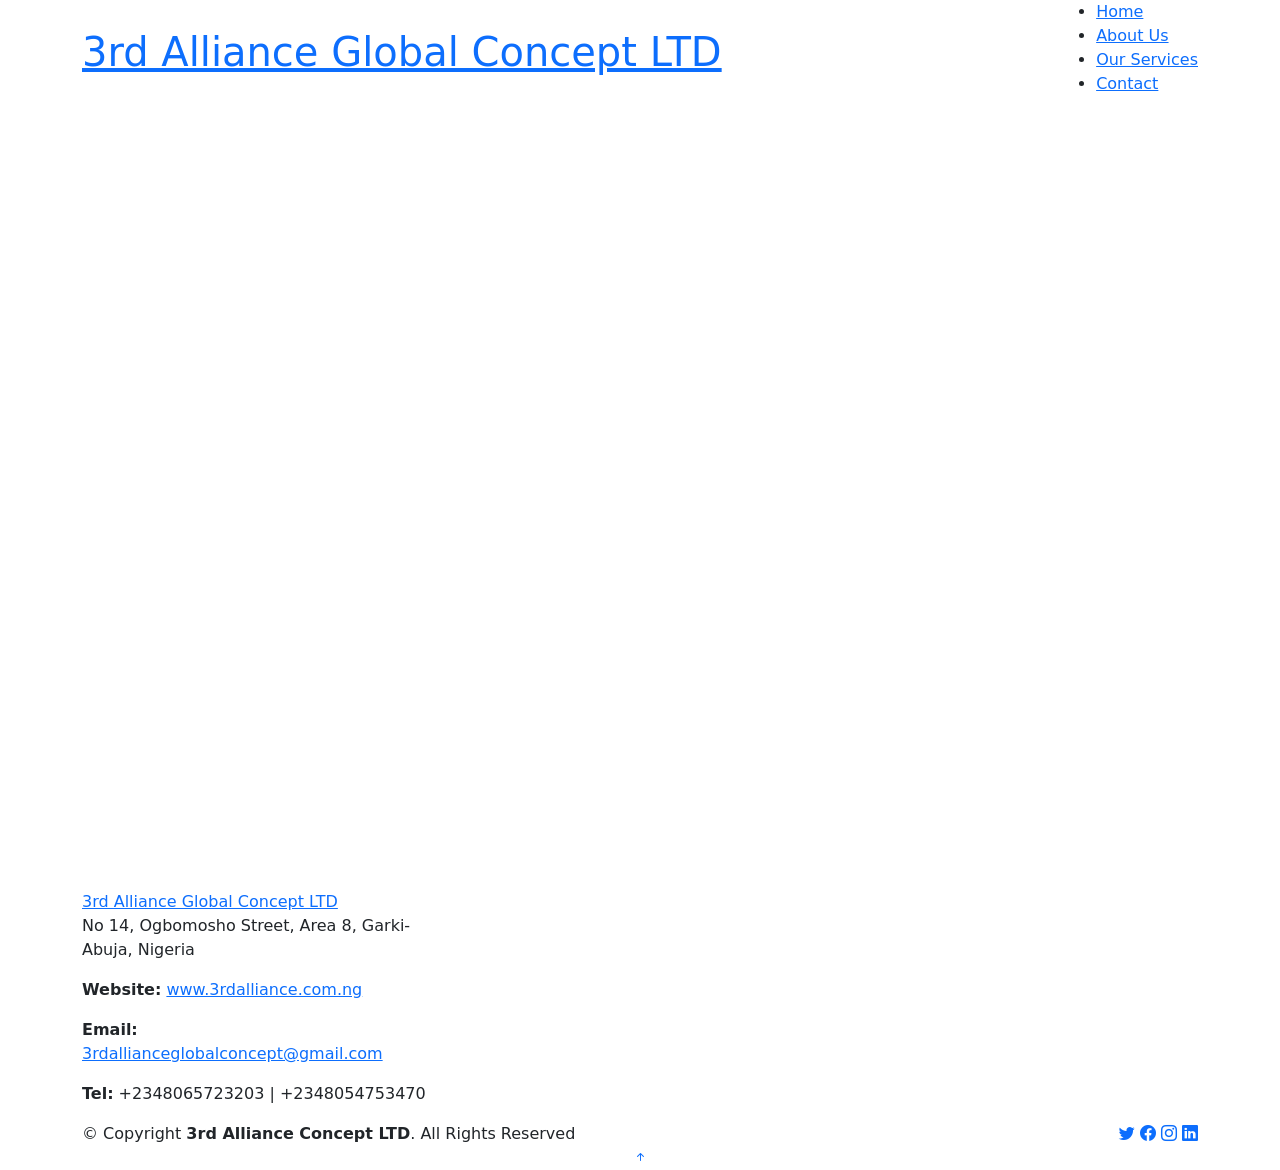
==== about.html @ 366016a9 "change the page title" ====
<!DOCTYPE html>
<html lang="en">

<head>
  <meta charset="utf-8">
  <meta content="width=device-width, initial-scale=1.0" name="viewport">
  <title>About - 3rd Alliance Global concept Limited</title>
  <meta name="description" content="">
  <meta name="keywords" content="">

  <!-- Favicons -->
  <link href="assets/img/favicon.png" rel="icon">
  <link href="assets/img/apple-touch-icon.png" rel="apple-touch-icon">

  <!-- Fonts -->
  <link href="https://fonts.googleapis.com" rel="preconnect">
  <link href="https://fonts.gstatic.com" rel="preconnect" crossorigin>
  <link href="https://fonts.googleapis.com/css2?family=Open+Sans:ital,wght@0,300;0,400;0,500;0,600;0,700;0,800;1,300;1,400;1,500;1,600;1,700;1,800&family=Marcellus:wght@400&display=swap" rel="stylesheet">

  <!-- Vendor CSS Files -->
  <link href="assets/vendor/bootstrap/css/bootstrap.min.css" rel="stylesheet">
  <link href="assets/vendor/bootstrap-icons/bootstrap-icons.css" rel="stylesheet">
  <link href="assets/vendor/aos/aos.css" rel="stylesheet">
  <link href="assets/vendor/swiper/swiper-bundle.min.css" rel="stylesheet">
  <link href="assets/vendor/glightbox/css/glightbox.min.css" rel="stylesheet">

  <!-- Main CSS File -->
  <link href="assets/css/main.css" rel="stylesheet">

  <!-- =======================================================
  * Template Name: AgriCulture
  * Template URL: https://bootstrapmade.com/agriculture-bootstrap-website-template/
  * Updated: Aug 07 2024 with Bootstrap v5.3.3
  * Author: BootstrapMade.com
  * License: https://bootstrapmade.com/license/
  ======================================================== -->
</head>

<body class="about-page">

  <header id="header" class="header d-flex align-items-center position-relative">
    <div class="container-fluid container-xl position-relative d-flex align-items-center justify-content-between">

      <a href="index.html" class="logo d-flex align-items-center">
        <!-- Uncomment the line below if you also wish to use an image logo -->
        <!-- <img src="assets/img/logo.png" alt="AgriCulture"> -->
        <h1 class="sitename"> 3rd Alliance Global Concept LTD</h1> 
      </a>

      <nav id="navmenu" class="navmenu">
        <ul>
          <li><a href="index.html" class="active">Home</a></li>
          <li><a href="about.html">About Us</a></li>
          <li><a href="services.html">Our Services</a></li>
         
          <li><a href="contact.html">Contact</a></li>
        </ul>
        <i class="mobile-nav-toggle d-xl-none bi bi-list"></i>
      </nav>

    </div>
  </header>


  <main class="main">

    <!-- Page Title -->
    <div class="page-title dark-background" data-aos="fade" style="background-image: url(assets/img/page-title-bg.webp);">
      <div class="container position-relative">
        <h1>About</h1>
        <p>Welcome to 3rd Alliance Global Concept LTD – pioneering in meat production, agriculture, and animal processing for the Nigerian market and beyond. With a commitment to quality, innovation, and strategic partnerships, we are elevating the standards of meat processing and agricultural solutions. Discover how we’re shaping the future of food production          .</p>
        <nav class="breadcrumbs">
          <ol>
            <li><a href="index.html">Home</a></li>
            <li class="current">About</li>
          </ol>
        </nav>
      </div>
    </div><!-- End Page Title -->

    <!-- About 3 Section -->
    <section id="about-3" class="about-3 section">

      <div class="container">
        <div class="row gy-4 justify-content-between align-items-center">
          <div class="col-lg-6 order-lg-2 position-relative" data-aos="zoom-out">
            <img src="assets/img/img_sq_1.jpg" alt="Image" class="img-fluid">
            <a href="https://www.youtube.com/watch?v=Y7f98aduVJ8" class="glightbox pulsating-play-btn">
              <span class="play"><i class="bi bi-play-fill"></i></span>
            </a>
          </div>
          <div class="col-lg-5 order-lg-1" data-aos="fade-up" data-aos-delay="100">
            <h2 class="content-title mb-4">About Us</h2>
            <p class="mb-4">
              Founded in 2010 and officially registered in 2019, 3rd Alliance Global Concept LTD is an independent leader in state-of-the-art abattoir services, agricultural consulting, and general services. With innovative methodologies, we prioritize hygienic meat production and agricultural advancement, supplying quality meat products domestically and internationally. We collaborate with industry leaders to enrich our offerings and uphold safety and best practices.
            </p>
           
          </div>
        </div>
      </div>
    </section><!-- /About 3 Section -->

     <!-- Call To Action Section -->
     <section id="call-to-action" class="call-to-action section light-background">

      <div class="content">
        <div class="container">
          <div class="row align-items-center">
            <div class="col-lg-6">
            
            </div>
            <div class="col-lg-6">
              
            </div>
          </div>
        </div>
      </div>
    </section><!-- /Call To Action Section -->

  </main>

  <footer id="footer" class="footer dark-background">

    <div class="footer-top">
      <div class="container">
        <div class="row gy-4">
          <div class="col-lg-4 col-md-6 footer-about">
            <a href="index.html" class="logo d-flex align-items-center">
              <span class="sitename"> 3rd Alliance Global Concept LTD</span>
            </a>
            <p>No 14, Ogbomosho Street, Area 8, Garki-Abuja, Nigeria</p>
            <p><strong>Website:</strong> <a href="http://www.3rdalliance.com.ng" target="_blank">www.3rdalliance.com.ng</a></p>
            <p><strong>Email:</strong> <a href="mailto:3rdallianceglobalconcept@gmail.com">3rdallianceglobalconcept@gmail.com</a></p>
            <p><strong>Tel:</strong> +2348065723203 | +2348054753470</p>
          </div>
  
          
  
  
  
        </div>
      </div>
    </div>
  
    <div class="copyright text-center">
      <div class="container d-flex flex-column flex-lg-row justify-content-center justify-content-lg-between align-items-center">
  
        <div class="d-flex flex-column align-items-center align-items-lg-start">
          <div>
            © Copyright <strong><span>3rd Alliance Concept LTD</span></strong>. All Rights Reserved
          </div>
          <div class="credits">
            <!-- Designed by <a href="https://bootstrapmade.com/">BootstrapMade</a> -->
          </div>
        </div>
  
        <div class="social-links order-first order-lg-last mb-3 mb-lg-0">
          <a href="#"><i class="bi bi-twitter"></i></a>
          <a href="#"><i class="bi bi-facebook"></i></a>
          <a href="#"><i class="bi bi-instagram"></i></a>
          <a href="#"><i class="bi bi-linkedin"></i></a>
        </div>
  
      </div>
    </div>
  
  </footer>
  
  <!-- Scroll Top -->
  <a href="#" id="scroll-top" class="scroll-top d-flex align-items-center justify-content-center"><i class="bi bi-arrow-up-short"></i></a>

  <!-- Preloader -->
  <div id="preloader"></div>

  <!-- Vendor JS Files -->
  <script src="assets/vendor/bootstrap/js/bootstrap.bundle.min.js"></script>
  <script src="assets/vendor/php-email-form/validate.js"></script>
  <script src="assets/vendor/aos/aos.js"></script>
  <script src="assets/vendor/swiper/swiper-bundle.min.js"></script>
  <script src="assets/vendor/glightbox/js/glightbox.min.js"></script>

  <!-- Main JS File -->
  <script src="assets/js/main.js"></script>

</body>


</html>
---- assets/css/main.css ----
/**
* Template Name: AgriCulture
* Template URL: https://bootstrapmade.com/agriculture-bootstrap-website-template/
* Updated: Aug 07 2024 with Bootstrap v5.3.3
* Author: BootstrapMade.com
* License: https://bootstrapmade.com/license/
*/

/*--------------------------------------------------------------
# Font & Color Variables
# Help: https://bootstrapmade.com/color-system/
--------------------------------------------------------------*/
/* Fonts */
:root {
  --default-font: "Open Sans",  system-ui, -apple-system, "Segoe UI", Roboto, "Helvetica Neue", Arial, "Noto Sans", "Liberation Sans", sans-serif, "Apple Color Emoji", "Segoe UI Emoji", "Segoe UI Symbol", "Noto Color Emoji";
  --heading-font: "Marcellus",  sans-serif;
  --nav-font: "Marcellus",  sans-serif;
}

/* Global Colors - The following color variables are used throughout the website. Updating them here will change the color scheme of the entire website */
:root { 
  --background-color: #ffffff; /* Background color for the entire website, including individual sections */
  --default-color: #212529; /* Default color used for the majority of the text content across the entire website */
  --heading-color: #2d465e; /* Color for headings, subheadings and title throughout the website */
  --accent-color: #116530; /* Accent color that represents your brand on the website. It's used for buttons, links, and other elements that need to stand out */
  --surface-color: #ffffff; /* The surface color is used as a background of boxed elements within sections, such as cards, icon boxes, or other elements that require a visual separation from the global background. */
  --contrast-color: #ffffff; /* Contrast color for text, ensuring readability against backgrounds of accent, heading, or default colors. */
}

/* Nav Menu Colors - The following color variables are used specifically for the navigation menu. They are separate from the global colors to allow for more customization options */
:root {
  --nav-color: #212529;  /* The default color of the main navmenu links */
  --nav-hover-color: #116530; /* Applied to main navmenu links when they are hovered over or active */
  --nav-mobile-background-color: #ffffff; /* Used as the background color for mobile navigation menu */
  --nav-dropdown-background-color: #ffffff; /* Used as the background color for dropdown items that appear when hovering over primary navigation items */
  --nav-dropdown-color: #212529; /* Used for navigation links of the dropdown items in the navigation menu. */
  --nav-dropdown-hover-color: #116530; /* Similar to --nav-hover-color, this color is applied to dropdown navigation links when they are hovered over. */
}

/* Color Presets - These classes override global colors when applied to any section or element, providing reuse of the sam color scheme. */

.light-background {
  --background-color: #f9f9f9;
  --surface-color: #ffffff;
}

.dark-background {
  --background-color: #060606;
  --default-color: #ffffff;
  --heading-color: #ffffff;
  --accent-color: #2ea359;
  --surface-color: #252525;
  --contrast-color: #ffffff;
}

/* Smooth scroll */
:root {
  scroll-behavior: smooth;
}

/*--------------------------------------------------------------
# General Styling & Shared Classes
--------------------------------------------------------------*/
body {
  color: var(--default-color);
  background-color: var(--background-color);
  font-family: var(--default-font);
}

a {
  color: var(--accent-color);
  text-decoration: none;
  transition: 0.3s;
}

a:hover {
  color: color-mix(in srgb, var(--accent-color), transparent 25%);
  text-decoration: none;
}

h1,
h2,
h3,
h4,
h5,
h6 {
  color: var(--heading-color);
  font-family: var(--heading-font);
}

/* PHP Email Form Messages
------------------------------*/
.php-email-form .error-message {
  display: none;
  background: #df1529;
  color: #ffffff;
  text-align: left;
  padding: 15px;
  margin-bottom: 24px;
  font-weight: 600;
}

.php-email-form .sent-message {
  display: none;
  color: #ffffff;
  background: #059652;
  text-align: center;
  padding: 15px;
  margin-bottom: 24px;
  font-weight: 600;
}

.php-email-form .loading {
  display: none;
  background: var(--surface-color);
  text-align: center;
  padding: 15px;
  margin-bottom: 24px;
}

.php-email-form .loading:before {
  content: "";
  display: inline-block;
  border-radius: 50%;
  width: 24px;
  height: 24px;
  margin: 0 10px -6px 0;
  border: 3px solid var(--accent-color);
  border-top-color: var(--surface-color);
  animation: php-email-form-loading 1s linear infinite;
}

@keyframes php-email-form-loading {
  0% {
    transform: rotate(0deg);
  }

  100% {
    transform: rotate(360deg);
  }
}

/* Pulsating Play Button
------------------------------*/
.pulsating-play-btn {
  width: 94px;
  height: 94px;
  background: radial-gradient(var(--accent-color) 50%, color-mix(in srgb, var(--accent-color), transparent 75%) 52%);
  border-radius: 50%;
  display: block;
  position: relative;
  overflow: hidden;
}

.pulsating-play-btn:before {
  content: "";
  position: absolute;
  width: 120px;
  height: 120px;
  animation-delay: 0s;
  animation: pulsate-play-btn 2s;
  animation-direction: forwards;
  animation-iteration-count: infinite;
  animation-timing-function: steps;
  opacity: 1;
  border-radius: 50%;
  border: 5px solid color-mix(in srgb, var(--accent-color), transparent 30%);
  top: -15%;
  left: -15%;
  background: rgba(198, 16, 0, 0);
}

.pulsating-play-btn:after {
  content: "";
  position: absolute;
  left: 50%;
  top: 50%;
  transform: translateX(-40%) translateY(-50%);
  width: 0;
  height: 0;
  border-top: 10px solid transparent;
  border-bottom: 10px solid transparent;
  border-left: 15px solid #fff;
  z-index: 100;
  transition: all 400ms cubic-bezier(0.55, 0.055, 0.675, 0.19);
}

.pulsating-play-btn:hover:before {
  content: "";
  position: absolute;
  left: 50%;
  top: 50%;
  transform: translateX(-40%) translateY(-50%);
  width: 0;
  height: 0;
  border: none;
  border-top: 10px solid transparent;
  border-bottom: 10px solid transparent;
  border-left: 15px solid #fff;
  z-index: 200;
  animation: none;
  border-radius: 0;
}

.pulsating-play-btn:hover:after {
  border-left: 15px solid var(--accent-color);
  transform: scale(20);
}

@keyframes pulsate-play-btn {
  0% {
    transform: scale(0.6, 0.6);
    opacity: 1;
  }

  100% {
    transform: scale(1, 1);
    opacity: 0;
  }
}

/*--------------------------------------------------------------
# Global Header
--------------------------------------------------------------*/
.header {
  color: var(--default-color);
  background-color: var(--background-color);
  padding: 20px 0;
  transition: all 0.5s;
  z-index: 997;
}

.header .logo {
  line-height: 1;
}

.header .logo img {
  max-height: 32px;
  margin-right: 8px;
}

.header .logo h1 {
  font-size: 30px;
  margin: 0;
  font-weight: 700;
  color: var(--heading-color);
}

.scrolled .header {
  box-shadow: 0px 0 18px color-mix(in srgb, var(--default-color), transparent 85%);
}

/*--------------------------------------------------------------
# Navigation Menu
--------------------------------------------------------------*/
/* Navmenu - Desktop */
@media (min-width: 1200px) {
  .navmenu {
    padding: 0;
  }

  .navmenu ul {
    margin: 0;
    padding: 0;
    display: flex;
    list-style: none;
    align-items: center;
  }

  .navmenu li {
    position: relative;
  }

  .navmenu a,
  .navmenu a:focus {
    color: var(--nav-color);
    padding: 18px 15px;
    font-size: 16px;
    font-family: var(--nav-font);
    font-weight: 400;
    display: flex;
    align-items: center;
    justify-content: space-between;
    white-space: nowrap;
    transition: 0.3s;
  }

  .navmenu a i,
  .navmenu a:focus i {
    font-size: 12px;
    line-height: 0;
    margin-left: 5px;
    transition: 0.3s;
  }

  .navmenu li:last-child a {
    padding-right: 0;
  }

  .navmenu li:hover>a,
  .navmenu .active,
  .navmenu .active:focus {
    color: var(--nav-hover-color);
  }

  .navmenu .dropdown ul {
    margin: 0;
    padding: 10px 0;
    background: var(--nav-dropdown-background-color);
    display: block;
    position: absolute;
    visibility: hidden;
    left: 14px;
    top: 130%;
    opacity: 0;
    transition: 0.3s;
    border-radius: 4px;
    z-index: 99;
    box-shadow: 0px 0px 30px color-mix(in srgb, var(--default-color), transparent 85%);
  }

  .navmenu .dropdown ul li {
    min-width: 200px;
  }

  .navmenu .dropdown ul a {
    padding: 10px 20px;
    font-size: 15px;
    text-transform: none;
    color: var(--nav-dropdown-color);
  }

  .navmenu .dropdown ul a i {
    font-size: 12px;
  }

  .navmenu .dropdown ul a:hover,
  .navmenu .dropdown ul .active:hover,
  .navmenu .dropdown ul li:hover>a {
    color: var(--nav-dropdown-hover-color);
  }

  .navmenu .dropdown:hover>ul {
    opacity: 1;
    top: 100%;
    visibility: visible;
  }

  .navmenu .dropdown .dropdown ul {
    top: 0;
    left: -90%;
    visibility: hidden;
  }

  .navmenu .dropdown .dropdown:hover>ul {
    opacity: 1;
    top: 0;
    left: -100%;
    visibility: visible;
  }
}

/* Navmenu - Mobile */
@media (max-width: 1199px) {
  .mobile-nav-toggle {
    color: var(--nav-color);
    font-size: 28px;
    line-height: 0;
    margin-right: 10px;
    cursor: pointer;
    transition: color 0.3s;
  }

  .navmenu {
    padding: 0;
    z-index: 9997;
  }

  .navmenu ul {
    display: none;
    list-style: none;
    position: absolute;
    inset: 60px 20px 20px 20px;
    padding: 10px 0;
    margin: 0;
    border-radius: 6px;
    background-color: var(--nav-mobile-background-color);
    overflow-y: auto;
    transition: 0.3s;
    z-index: 9998;
    box-shadow: 0px 0px 30px color-mix(in srgb, var(--default-color), transparent 90%);
  }

  .navmenu a,
  .navmenu a:focus {
    color: var(--nav-dropdown-color);
    padding: 10px 20px;
    font-family: var(--nav-font);
    font-size: 17px;
    font-weight: 500;
    display: flex;
    align-items: center;
    justify-content: space-between;
    white-space: nowrap;
    transition: 0.3s;
  }

  .navmenu a i,
  .navmenu a:focus i {
    font-size: 12px;
    line-height: 0;
    margin-left: 5px;
    width: 30px;
    height: 30px;
    display: flex;
    align-items: center;
    justify-content: center;
    border-radius: 50%;
    transition: 0.3s;
    background-color: color-mix(in srgb, var(--accent-color), transparent 90%);
  }

  .navmenu a i:hover,
  .navmenu a:focus i:hover {
    background-color: var(--accent-color);
    color: var(--contrast-color);
  }

  .navmenu a:hover,
  .navmenu .active,
  .navmenu .active:focus {
    color: var(--nav-dropdown-hover-color);
  }

  .navmenu .active i,
  .navmenu .active:focus i {
    background-color: var(--accent-color);
    color: var(--contrast-color);
    transform: rotate(180deg);
  }

  .navmenu .dropdown ul {
    position: static;
    display: none;
    z-index: 99;
    padding: 10px 0;
    margin: 10px 20px;
    background-color: var(--nav-dropdown-background-color);
    border: 1px solid color-mix(in srgb, var(--default-color), transparent 90%);
    box-shadow: none;
    transition: all 0.5s ease-in-out;
  }

  .navmenu .dropdown ul ul {
    background-color: rgba(33, 37, 41, 0.1);
  }

  .navmenu .dropdown>.dropdown-active {
    display: block;
    background-color: rgba(33, 37, 41, 0.03);
  }

  .mobile-nav-active {
    overflow: hidden;
  }

  .mobile-nav-active .mobile-nav-toggle {
    color: #fff;
    position: absolute;
    font-size: 32px;
    top: 15px;
    right: 15px;
    margin-right: 0;
    z-index: 9999;
  }

  .mobile-nav-active .navmenu {
    position: fixed;
    overflow: hidden;
    inset: 0;
    background: rgba(33, 37, 41, 0.8);
    transition: 0.3s;
  }

  .mobile-nav-active .navmenu>ul {
    display: block;
  }
}

/*--------------------------------------------------------------
# Global Footer
--------------------------------------------------------------*/
.footer {
  color: var(--default-color);
  background-color: var(--background-color);
  font-size: 14px;
  position: relative;
}

.footer .footer-top {
  background-color: color-mix(in srgb, var(--background-color), white 5%);
  padding-top: 50px;
}

.footer .footer-about .logo {
  line-height: 1;
  margin-bottom: 25px;
}

.footer .footer-about .logo img {
  max-height: 40px;
  margin-right: 6px;
}

.footer .footer-about .logo span {
  color: var(--heading-color);
  font-family: var(--heading-font);
  font-size: 26px;
  font-weight: 700;
  letter-spacing: 1px;
}

.footer .footer-about p {
  font-size: 14px;
  font-family: var(--heading-font);
}

.footer h4 {
  font-size: 16px;
  font-weight: 600;
  position: relative;
  padding-bottom: 12px;
  margin-bottom: 15px;
}

.footer h4::after {
  content: "";
  position: absolute;
  display: block;
  width: 20px;
  height: 2px;
  background: var(--accent-color);
  bottom: 0;
  left: 0;
}

.footer .footer-links {
  margin-bottom: 30px;
}

.footer .footer-links ul {
  list-style: none;
  padding: 0;
  margin: 0;
}

.footer .footer-links ul i {
  padding-right: 2px;
  font-size: 12px;
  line-height: 0;
}

.footer .footer-links ul li {
  padding: 10px 0;
  display: flex;
  align-items: center;
}

.footer .footer-links ul li:first-child {
  padding-top: 0;
}

.footer .footer-links ul a {
  color: color-mix(in srgb, var(--default-color), transparent 30%);
  display: inline-block;
  line-height: 1;
}

.footer .footer-links ul a:hover {
  color: var(--accent-color);
}

.footer .footer-contact p {
  margin-bottom: 5px;
}

.footer .copyright {
  padding: 30px 0;
}

.footer .copyright p {
  margin-bottom: 0;
}

.footer .credits {
  margin-top: 5px;
  font-size: 13px;
}

.footer .social-links a {
  font-size: 18px;
  display: inline-block;
  background: color-mix(in srgb, var(--default-color), transparent 92%);
  color: var(--accent-color);
  line-height: 1;
  padding: 8px 0;
  margin-right: 4px;
  border-radius: 4px;
  text-align: center;
  width: 36px;
  height: 36px;
  transition: 0.3s;
}

.footer .social-links a:hover {
  color: var(--contrast-color);
  background: var(--accent-color);
  text-decoration: none;
}

/*--------------------------------------------------------------
# Preloader
--------------------------------------------------------------*/
#preloader {
  position: fixed;
  inset: 0;
  z-index: 999999;
  overflow: hidden;
  background: var(--background-color);
  transition: all 0.6s ease-out;
}

#preloader:before {
  content: "";
  position: fixed;
  top: calc(50% - 30px);
  left: calc(50% - 30px);
  border: 6px solid #ffffff;
  border-color: var(--accent-color) transparent var(--accent-color) transparent;
  border-radius: 50%;
  width: 60px;
  height: 60px;
  animation: animate-preloader 1.5s linear infinite;
}

@keyframes animate-preloader {
  0% {
    transform: rotate(0deg);
  }

  100% {
    transform: rotate(360deg);
  }
}

/*--------------------------------------------------------------
# Scroll Top Button
--------------------------------------------------------------*/
.scroll-top {
  position: fixed;
  visibility: hidden;
  opacity: 0;
  right: 15px;
  bottom: 15px;
  z-index: 99999;
  background-color: var(--accent-color);
  width: 40px;
  height: 40px;
  border-radius: 4px;
  transition: all 0.4s;
}

.scroll-top i {
  font-size: 24px;
  color: var(--contrast-color);
  line-height: 0;
}

.scroll-top:hover {
  background-color: color-mix(in srgb, var(--accent-color), transparent 20%);
  color: var(--contrast-color);
}

.scroll-top.active {
  visibility: visible;
  opacity: 1;
}

/*--------------------------------------------------------------
# Disable aos animation delay on mobile devices
--------------------------------------------------------------*/
@media screen and (max-width: 768px) {
  [data-aos-delay] {
    transition-delay: 0 !important;
  }
}

/*--------------------------------------------------------------
# Global Page Titles & Breadcrumbs
--------------------------------------------------------------*/
.page-title {
  color: var(--default-color);
  background-color: var(--background-color);
  background-size: cover;
  background-position: center;
  background-repeat: no-repeat;
  padding: 80px 0;
  text-align: center;
  position: relative;
}

.page-title:before {
  content: "";
  background-color: color-mix(in srgb, var(--background-color), transparent 50%);
  position: absolute;
  inset: 0;
}

.page-title h1 {
  font-size: 42px;
  font-weight: 700;
  margin-bottom: 10px;
}

.page-title .breadcrumbs ol {
  display: flex;
  flex-wrap: wrap;
  list-style: none;
  justify-content: center;
  padding: 0;
  margin: 0;
  font-size: 16px;
  font-weight: 400;
}

.page-title .breadcrumbs ol li+li {
  padding-left: 10px;
}

.page-title .breadcrumbs ol li+li::before {
  content: "/";
  display: inline-block;
  padding-right: 10px;
  color: color-mix(in srgb, var(--default-color), transparent 50%);
}

/*--------------------------------------------------------------
# Global Sections
--------------------------------------------------------------*/
section,
.section {
  color: var(--default-color);
  background-color: var(--background-color);
  padding: 60px 0;
  scroll-margin-top: 100px;
  overflow: clip;
}

@media (max-width: 1199px) {

  section,
  .section {
    scroll-margin-top: 66px;
  }
}

/*--------------------------------------------------------------
# Global Section Titles
--------------------------------------------------------------*/
.section-title {
  text-align: center;
  padding-bottom: 60px;
  position: relative;
}

.section-title h2 {
  font-size: 28px;
  font-weight: 500;
  margin-bottom: 15px;
}

.section-title p {
  margin-bottom: 0;
  font-family: var(--heading-font);
  font-size: 32px;
}

/*--------------------------------------------------------------
# Hero Section
--------------------------------------------------------------*/
.hero {
  padding: 0;
}

.hero .carousel {
  width: 100%;
  min-height: calc(100vh - 100px);
  padding: 0;
  margin: 0;
  background-color: var(--background-color);
  position: relative;
}

.hero img {
  position: absolute;
  inset: 0;
  display: block;
  width: 100%;
  height: 100%;
  object-fit: cover;
  z-index: 1;
}

.hero .carousel-item {
  position: absolute;
  inset: 0;
  background-size: cover;
  background-position: center;
  background-repeat: no-repeat;
  overflow: hidden;
}

.hero .carousel-item:before {
  content: "";
  background: color-mix(in srgb, var(--background-color), transparent 60%);
  position: absolute;
  inset: 0;
  z-index: 2;
}

.hero .carousel-container {
  position: absolute;
  inset: 90px 64px 64px 64px;
  display: flex;
  justify-content: center;
  align-items: center;
  flex-direction: column;
  z-index: 3;
}

.hero h2 {
  margin-bottom: 30px;
  font-size: 48px;
  font-weight: 700;
  animation: fadeInDown 1s both;
}

@media (max-width: 768px) {
  .hero h2 {
    font-size: 30px;
  }
}

.hero p {
  animation: fadeInDown 1s both 0.2s;
}

@media (min-width: 1024px) {

  .hero h2,
  .hero p {
    max-width: 60%;
  }
}

.hero .btn-get-started {
  color: var(--contrast-color);
  background: var(--accent-color);
  font-family: var(--heading-font);
  font-weight: 500;
  font-size: 15px;
  letter-spacing: 1px;
  display: inline-block;
  padding: 8px 32px;
  border-radius: 50px;
  transition: 0.5s;
  margin: 10px;
  animation: fadeInUp 1s both 0.4s;
}

.hero .btn-get-started:hover {
  background: color-mix(in srgb, var(--accent-color), transparent 20%);
}

.hero .carousel-control-prev,
.hero .carousel-control-next {
  width: 10%;
  transition: 0.3s;
  opacity: 0.5;
}

.hero .carousel-control-prev:focus,
.hero .carousel-control-next:focus {
  opacity: 0.5;
}

.hero .carousel-control-prev:hover,
.hero .carousel-control-next:hover {
  opacity: 0.9;
}

@media (min-width: 1024px) {

  .hero .carousel-control-prev,
  .hero .carousel-control-next {
    width: 5%;
  }
}

.hero .carousel-control-next-icon,
.hero .carousel-control-prev-icon {
  background: none;
  font-size: 32px;
  line-height: 1;
}

.hero .carousel-indicators {
  list-style: none;
}

.hero .carousel-indicators li {
  cursor: pointer;
}

@keyframes fadeInUp {
  from {
    opacity: 0;
    transform: translate3d(0, 100%, 0);
  }

  to {
    opacity: 1;
    transform: translate3d(0, 0, 0);
  }
}

@keyframes fadeInDown {
  from {
    opacity: 0;
    transform: translate3d(0, -100%, 0);
  }

  to {
    opacity: 1;
    transform: translate3d(0, 0, 0);
  }
}

/*--------------------------------------------------------------
# Services Section
--------------------------------------------------------------*/
.services .section-title h2 {
  color: var(--accent-color);
  font-size: 20px;
}

.services .content .service-item {
  background-color: var(--surface-color);
  padding: 20px 30px;
  border-top: 1px solid color-mix(in srgb, var(--default-color), transparent 90%);
  border-left: 1px solid color-mix(in srgb, var(--default-color), transparent 90%);
  position: relative;
}

.services .content .service-item .number {
  position: absolute;
  right: 10px;
  top: 10px;
  font-weight: 400;
  color: color-mix(in srgb, var(--default-color), transparent 80%);
}

.services .content .service-item .service-item-icon {
  position: relative;
  margin-bottom: 20px;
  color: var(--accent-color);
}

.services .content .service-item .service-item-icon img {
  width: 50px;
}

.services .content .service-item .service-item-icon:before {
  position: absolute;
  content: "";
  transform: rotate(45deg);
  z-index: -1;
  left: -20px;
  border-top: 40px solid transparent;
  border-bottom: 40px solid transparent;
  border-right: 40px solid var(--accent-color);
  display: none;
}

.services .content .service-item .service-item-icon>span {
  color: var(--default-color);
  font-size: 4rem;
}

.services .content .service-item .service-item-content .service-heading {
  font-size: 20px;
  color: var(--default-color);
  font-weight: 400;
}

.services .content .service-item .service-item-content p {
  font-size: 15px;
}

@media (min-width: 769px) {
  .services .content [class^=col-]:nth-child(4n+4) .service-item {
    border-right: 1px solid color-mix(in srgb, var(--default-color), transparent 90%);
  }

  .services .content [class^=col-]:nth-last-child(-n+4) .service-item {
    border-bottom: 1px solid color-mix(in srgb, var(--default-color), transparent 90%);
  }
}

@media (max-width: 768px) {
  .services .content [class^=col-]:nth-child(2n+2) .service-item {
    border-right: 1px solid color-mix(in srgb, var(--default-color), transparent 90%);
  }

  .services .content [class^=col-]:last-child .service-item,
  .services .content [class^=col-]:nth-last-child(2) .service-item {
    border-bottom: 1px solid color-mix(in srgb, var(--default-color), transparent 90%);
  }
}

@media (max-width: 576px) {
  .services .content [class^=col-] .service-item {
    border: 1px solid color-mix(in srgb, var(--default-color), transparent 90%);
    margin-bottom: 10px;
  }
}

/*--------------------------------------------------------------
# About Section
--------------------------------------------------------------*/
.about .section-title {
  margin-bottom: 60px;
}

.about .content {
  background: var(--accent-color);
  color: var(--contrast-color);
  padding: 7rem 0;
}

.about .content .img-overlap {
  margin-top: -150px;
}

.about p {
  color: var(--contrast-color);
}

.about .content-title {
  color: var(--contrast-color);
  font-weight: 300;
  text-align: left;
}

.about .content-title strong {
  font-weight: 700;
}

.about .content-subtitle {
  font-weight: 300;
  color: var(--contrast-color);
  text-transform: uppercase;
  font-size: 1.3rem;
}

/*--------------------------------------------------------------
# Services 2 Section
--------------------------------------------------------------*/
.services-2 {
  overflow: visible;
  margin-bottom: 200px;
}

.services-2 .section-title {
  text-align: left;
}

.services-2 .section-title h2 {
  color: color-mix(in srgb, var(--contrast-color), transparent 50%);
  text-transform: uppercase;
  font-size: 20px;
}

.services-2 .section-title p {
  color: var(--contrast-color);
}

.services-2 .services-carousel-wrap {
  position: relative;
  margin-bottom: -200px;
}

.services-2 .swiper-wrapper {
  height: auto;
}

.services-2 .service-item {
  position: relative;
  overflow: hidden;
}

.services-2 .service-item:before {
  content: "";
  background-color: color-mix(in srgb, var(--background-color), transparent 50%);
  top: 0;
  left: 0;
  right: 0;
  bottom: 0;
  position: absolute;
  opacity: 0;
  visibility: hidden;
  z-index: 1;
  transition: 0.3s all ease;
}

.services-2 .service-item img {
  transition: 0.5s all ease;
  transform: scale(1);
}

.services-2 .service-item .service-item-contents {
  z-index: 9;
  position: absolute;
  bottom: 20px;
  left: 20px;
  right: 20px;
  transition: 0.3s all ease;
  transform: translateY(100%);
  opacity: 0;
  visibility: hidden;
}

.services-2 .service-item .service-item-contents .service-item-category {
  color: var(--accent-color);
  text-transform: uppercase;
}

.services-2 .service-item .service-item-contents .service-item-title {
  color: var(--contrast-color);
  margin-bottom: 0;
}

.services-2 .service-item:hover:before {
  opacity: 1;
  visibility: visible;
}

.services-2 .service-item:hover .service-item-contents {
  transform: translateY(0%);
  opacity: 1;
  visibility: visible;
}

.services-2 .service-item:hover img {
  transform: scale(1.2);
}

.services-2 .navigation-prev,
.services-2 .navigation-next {
  position: absolute;
  top: 50%;
  transform: translateY(-50%);
  z-index: 9;
  width: 46px;
  height: 46px;
  background: var(--contrast-color);
  background-color: none;
  border: none;
  transition: 0.3s all ease;
}

.services-2 .navigation-prev i,
.services-2 .navigation-next i {
  font-size: 2rem;
}

.services-2 .navigation-prev:hover,
.services-2 .navigation-next:hover {
  background-color: var(--accent-color);
  color: var(--contrast-color);
}

.services-2 .navigation-prev {
  left: 10px;
}

.services-2 .navigation-next {
  right: 10px;
}

.services-2 .swiper {
  padding-bottom: 50px;
}

.services-2 .swiper-pagination {
  bottom: 0px;
}

.services-2 .swiper-pagination .swiper-pagination-bullet {
  border-radius: 0;
  width: 20px;
  height: 4px;
  background-color: color-mix(in srgb, var(--background-color), transparent 80%) !important;
  opacity: 1;
}

.services-2 .swiper-pagination .swiper-pagination-bullet-active {
  background-color: var(--accent-color) !important;
}

/*--------------------------------------------------------------
# Testimonials Section
--------------------------------------------------------------*/
.testimonials .testimonial img {
  width: 100px;
  height: 100px;
  border-radius: 50%;
  margin-bottom: 20px;
}

.testimonials .testimonial blockquote p {
  font-size: 20px;
  color: var(--default-color);
  font-weight: 500;
}

.testimonials .testimonial .client-name {
  text-transform: uppercase;
  font-size: 1.2rem;
  color: var(--accent-color);
}

/*--------------------------------------------------------------
# Recent Posts Section
--------------------------------------------------------------*/
.recent-posts .post-item {
  background: var(--surface-color);
  box-shadow: 0px 2px 20px rgba(0, 0, 0, 0.1);
  transition: 0.3s;
}

.recent-posts .post-item .post-img img {
  transition: 0.5s;
}

.recent-posts .post-item .post-date {
  position: absolute;
  right: 0;
  bottom: 0;
  background-color: var(--accent-color);
  color: var(--contrast-color);
  text-transform: uppercase;
  font-size: 13px;
  padding: 6px 12px;
  font-weight: 500;
}

.recent-posts .post-item .post-content {
  padding: 30px;
}

.recent-posts .post-item .post-title {
  color: var(--heading-color);
  font-size: 20px;
  font-weight: 700;
  transition: 0.3s;
  margin-bottom: 15px;
}

.recent-posts .post-item .meta i {
  font-size: 16px;
  color: var(--accent-color);
}

.recent-posts .post-item .meta span {
  font-size: 15px;
  color: color-mix(in srgb, var(--default-color), transparent 50%);
}

.recent-posts .post-item hr {
  color: color-mix(in srgb, var(--default-color), transparent 80%);
  margin: 20px 0;
}

.recent-posts .post-item .readmore {
  display: flex;
  align-items: center;
  font-weight: 600;
  line-height: 1;
  transition: 0.3s;
  color: color-mix(in srgb, var(--default-color), transparent 40%);
}

.recent-posts .post-item .readmore i {
  line-height: 0;
  margin-left: 6px;
  font-size: 16px;
}

.recent-posts .post-item:hover .post-title,
.recent-posts .post-item:hover .readmore {
  color: var(--accent-color);
}

.recent-posts .post-item:hover .post-img img {
  transform: scale(1.1);
}

/*--------------------------------------------------------------
# Call To Action Section
--------------------------------------------------------------*/
.call-to-action .content {
  padding: 20px 0;
}

.call-to-action .content h3 {
  font-weight: 300;
  text-transform: uppercase;
}

.call-to-action .content .form-subscribe .form-control {
  border: 2px solid var(--accent-color);
  background: var(--surface-color);
  border-radius: 0;
}

.call-to-action .content .form-subscribe input[type=email] {
  height: 63px !important;
  color: var(--default-color);
}

.call-to-action .content .form-subscribe input[type=email]:focus {
  box-shadow: none;
}

.call-to-action .content .form-subscribe input[type=email]::placeholder {
  color: color-mix(in srgb, var(--contrast-color), transparent 50%);
}

.call-to-action .content .loading,
.call-to-action .content .error-message,
.call-to-action .content .sent-message {
  margin-top: 15px;
}

.call-to-action .content .btn {
  color: var(--contrast-color);
  background-color: var(--accent-color);
  border: 1px solid var(--accent-color);
  border-radius: 0;
}

.call-to-action .content .btn:hover,
.call-to-action .content .btn:active,
.call-to-action .content .btn:focus {
  box-shadow: none;
  outline: none;
  background-color: var(--contrast-color);
  border: 1px solid var(--contrrast-color);
}

/*--------------------------------------------------------------
# About 3 Section
--------------------------------------------------------------*/
.about-3 .content-title {
  color: var(--accent-color);
  margin-bottom: 30px;
}

.about-3 .btn-cta {
  text-transform: uppercase;
  font-size: 14px;
  padding-top: 20px;
  padding-bottom: 20px;
  padding-left: 30px;
  padding-right: 30px;
  background-color: var(--accent-color);
  color: var(--contrast-color);
  border-radius: 6px;
}

.about-3 .list-check {
  margin-bottom: 50px;
}

.about-3 .list-check li {
  display: block;
  padding-left: 30px;
  position: relative;
}

.about-3 .list-check li:before {
  content: "\f26e";
  display: inline-block;
  font-family: "bootstrap-icons" !important;
  font-style: normal;
  font-weight: normal !important;
  font-variant: normal;
  text-transform: none;
  line-height: 1;
  vertical-align: -0.125em;
  -webkit-font-smoothing: antialiased;
  position: absolute;
  top: 0.1rem;
  font-size: 20px;
  left: 0;
  color: var(--accent-color);
}

.about-3 .pulsating-play-btn {
  position: absolute;
  left: calc(50% - 47px);
  top: calc(50% - 47px);
}

/*--------------------------------------------------------------
# Team Section
--------------------------------------------------------------*/
.team .person {
  position: relative;
}

.team .person figure {
  margin-bottom: 0;
  padding-bottom: 0;
  position: relative;
  overflow: hidden;
  margin-bottom: 30px;
}

.team .person img {
  transition: 0.3s all ease;
}

.team .person .person-contents {
  text-align: center;
}

.team .person .person-contents h3 {
  color: var(--heading-color);
  font-size: 24px;
}

.team .person .person-contents .position {
  color: var(--accent-color);
}

.team .person:hover img {
  transform: scale(1.05);
}

.team .person .social {
  position: absolute;
  bottom: 10px;
  left: 10px;
  z-index: 2;
}

.team .person .social a {
  display: block;
  margin-bottom: 10px;
  width: 40px;
  height: 40px;
  background: var(--contrast-color);
  position: relative;
}

.team .person .social a>span {
  position: absolute;
  top: 50%;
  left: 50%;
  transform: translate(-50%, -50%);
}

.team .person .social a:hover {
  background: var(--accent-color);
  color: var(--contrast-color);
}

/*--------------------------------------------------------------
# Blog Posts 2 Section
--------------------------------------------------------------*/
.blog-posts-2 article {
  background-color: var(--surface-color);
  box-shadow: 0px 2px 20px rgba(0, 0, 0, 0.1);
  transition: 0.3s;
  border-radius: 8px;
  overflow: hidden;
}

.blog-posts-2 .post-img img {
  transition: 0.5s;
}

.blog-posts-2 .post-content {
  padding: 30px;
}

.blog-posts-2 .post-title {
  font-size: 20px;
  line-height: 24px;
  color: var(--heading-color);
  font-weight: 600;
  transition: 0.3s;
  margin-bottom: 20px;
}

.blog-posts-2 .meta {
  position: relative;
  margin-top: -20px;
  padding: 0 30px;
}

.blog-posts-2 .meta i {
  font-size: 16px;
  color: var(--accent-color);
}

.blog-posts-2 .meta span {
  font-size: 15px;
  color: color-mix(in srgb, var(--default-color), transparent 40%);
}

.blog-posts-2 .meta .post-date {
  background-color: var(--accent-color);
  color: var(--contrast-color);
  font-size: 13px;
  padding: 6px 12px;
  text-align: center;
  margin-right: 15px;
  border-radius: 4px;
}

.blog-posts-2 .meta .post-date span {
  display: block;
  color: var(--contrast-color);
  font-weight: 700;
  font-size: 20px;
}

.blog-posts-2 .readmore {
  display: flex;
  align-items: center;
  font-weight: 400;
  line-height: 1;
  transition: 0.3s;
  color: color-mix(in srgb, var(--heading-color), transparent 20%);
}

.blog-posts-2 .readmore i {
  line-height: 0;
  margin-left: 6px;
  font-size: 16px;
}

.blog-posts-2 article:hover .post-title,
.blog-posts-2 article:hover .readmore {
  color: var(--accent-color);
}

.blog-posts-2 article:hover .post-img img {
  transform: scale(1.1);
}

/*--------------------------------------------------------------
# Blog Pagination Section
--------------------------------------------------------------*/
.blog-pagination {
  padding-top: 0;
  color: color-mix(in srgb, var(--default-color), transparent 40%);
}

.blog-pagination ul {
  display: flex;
  padding: 0;
  margin: 0;
  list-style: none;
}

.blog-pagination li {
  margin: 0 5px;
  transition: 0.3s;
}

.blog-pagination li a {
  color: color-mix(in srgb, var(--default-color), transparent 40%);
  padding: 7px 16px;
  display: flex;
  align-items: center;
  justify-content: center;
}

.blog-pagination li a.active,
.blog-pagination li a:hover {
  background: var(--accent-color);
  color: var(--contrast-color);
}

.blog-pagination li a.active a,
.blog-pagination li a:hover a {
  color: var(--contrast-color);
}

/*--------------------------------------------------------------
# Blog Details Section
--------------------------------------------------------------*/
.blog-details {
  padding-bottom: 30px;
}

.blog-details .article {
  background-color: var(--surface-color);
  padding: 30px;
  box-shadow: 0 4px 16px rgba(0, 0, 0, 0.1);
}

.blog-details .post-img {
  margin: -30px -30px 20px -30px;
  overflow: hidden;
}

.blog-details .title {
  color: var(--heading-color);
  font-size: 28px;
  font-weight: 700;
  padding: 0;
  margin: 30px 0;
}

.blog-details .content {
  margin-top: 20px;
}

.blog-details .content h3 {
  font-size: 22px;
  margin-top: 30px;
  font-weight: bold;
}

.blog-details .content blockquote {
  overflow: hidden;
  background-color: color-mix(in srgb, var(--default-color), transparent 95%);
  padding: 60px;
  position: relative;
  text-align: center;
  margin: 20px 0;
}

.blog-details .content blockquote p {
  color: var(--default-color);
  line-height: 1.6;
  margin-bottom: 0;
  font-style: italic;
  font-weight: 500;
  font-size: 22px;
}

.blog-details .content blockquote:after {
  content: "";
  position: absolute;
  left: 0;
  top: 0;
  bottom: 0;
  width: 3px;
  background-color: var(--accent-color);
  margin-top: 20px;
  margin-bottom: 20px;
}

.blog-details .meta-top {
  margin-top: 20px;
  color: color-mix(in srgb, var(--default-color), transparent 40%);
}

.blog-details .meta-top ul {
  display: flex;
  flex-wrap: wrap;
  list-style: none;
  align-items: center;
  padding: 0;
  margin: 0;
}

.blog-details .meta-top ul li+li {
  padding-left: 20px;
}

.blog-details .meta-top i {
  font-size: 16px;
  margin-right: 8px;
  line-height: 0;
  color: color-mix(in srgb, var(--default-color), transparent 40%);
}

.blog-details .meta-top a {
  color: color-mix(in srgb, var(--default-color), transparent 40%);
  font-size: 14px;
  display: inline-block;
  line-height: 1;
}

.blog-details .meta-bottom {
  padding-top: 10px;
  border-top: 1px solid color-mix(in srgb, var(--default-color), transparent 90%);
}

.blog-details .meta-bottom i {
  color: color-mix(in srgb, var(--default-color), transparent 40%);
  display: inline;
}

.blog-details .meta-bottom a {
  color: color-mix(in srgb, var(--default-color), transparent 40%);
  transition: 0.3s;
}

.blog-details .meta-bottom a:hover {
  color: var(--accent-color);
}

.blog-details .meta-bottom .cats {
  list-style: none;
  display: inline;
  padding: 0 20px 0 0;
  font-size: 14px;
}

.blog-details .meta-bottom .cats li {
  display: inline-block;
}

.blog-details .meta-bottom .tags {
  list-style: none;
  display: inline;
  padding: 0;
  font-size: 14px;
}

.blog-details .meta-bottom .tags li {
  display: inline-block;
}

.blog-details .meta-bottom .tags li+li::before {
  padding-right: 6px;
  color: var(--default-color);
  content: ",";
}

.blog-details .meta-bottom .share {
  font-size: 16px;
}

.blog-details .meta-bottom .share i {
  padding-left: 5px;
}

/*--------------------------------------------------------------
# Blog Comments Section
--------------------------------------------------------------*/
.blog-comments {
  padding: 10px 0;
}

.blog-comments .comments-count {
  font-weight: bold;
}

.blog-comments .comment {
  margin-top: 30px;
  position: relative;
}

.blog-comments .comment .comment-img {
  margin-right: 14px;
}

.blog-comments .comment .comment-img img {
  width: 60px;
}

.blog-comments .comment h5 {
  font-size: 16px;
  margin-bottom: 2px;
}

.blog-comments .comment h5 a {
  font-weight: bold;
  color: var(--default-color);
  transition: 0.3s;
}

.blog-comments .comment h5 a:hover {
  color: var(--accent-color);
}

.blog-comments .comment h5 .reply {
  padding-left: 10px;
  color: color-mix(in srgb, var(--default-color), transparent 20%);
}

.blog-comments .comment h5 .reply i {
  font-size: 20px;
}

.blog-comments .comment time {
  display: block;
  font-size: 14px;
  color: color-mix(in srgb, var(--default-color), transparent 40%);
  margin-bottom: 5px;
}

.blog-comments .comment.comment-reply {
  padding-left: 40px;
}

/*--------------------------------------------------------------
# Comment Form Section
--------------------------------------------------------------*/
.comment-form {
  padding-top: 10px;
}

.comment-form form {
  background-color: var(--surface-color);
  margin-top: 30px;
  padding: 30px;
  box-shadow: 0 4px 16px rgba(0, 0, 0, 0.1);
}

.comment-form form h4 {
  font-weight: bold;
  font-size: 22px;
}

.comment-form form p {
  font-size: 14px;
}

.comment-form form input {
  background-color: var(--surface-color);
  color: var(--default-color);
  border: 1px solid color-mix(in srgb, var(--default-color), transparent 70%);
  font-size: 14px;
  border-radius: 4px;
  padding: 10px 10px;
}

.comment-form form input:focus {
  color: var(--default-color);
  background-color: var(--surface-color);
  box-shadow: none;
  border-color: var(--accent-color);
}

.comment-form form input::placeholder {
  color: color-mix(in srgb, var(--default-color), transparent 50%);
}

.comment-form form textarea {
  background-color: var(--surface-color);
  color: var(--default-color);
  border: 1px solid color-mix(in srgb, var(--default-color), transparent 70%);
  border-radius: 4px;
  padding: 10px 10px;
  font-size: 14px;
  height: 120px;
}

.comment-form form textarea:focus {
  color: var(--default-color);
  box-shadow: none;
  border-color: var(--accent-color);
  background-color: var(--surface-color);
}

.comment-form form textarea::placeholder {
  color: color-mix(in srgb, var(--default-color), transparent 50%);
}

.comment-form form .form-group {
  margin-bottom: 25px;
}

.comment-form form .btn-primary {
  border-radius: 4px;
  padding: 10px 20px;
  border: 0;
  background-color: var(--accent-color);
  color: var(--contrast-color);
}

.comment-form form .btn-primary:hover {
  color: var(--contrast-color);
  background-color: color-mix(in srgb, var(--accent-color), transparent 20%);
}

/*--------------------------------------------------------------
# Contact Section
--------------------------------------------------------------*/
.contact {
  padding-top: 10px;
}

.contact .info {
  background-color: var(--surface-color);
  padding: 40px;
  box-shadow: 0px 2px 15px rgba(0, 0, 0, 0.1);
  overflow: hidden;
}

.contact .info h3 {
  font-weight: 600;
  font-size: 24px;
}

.contact .info p {
  color: color-mix(in srgb, var(--default-color), transparent 40%);
  margin-bottom: 30px;
  font-size: 15px;
}

.contact .info-item+.info-item {
  padding-top: 20px;
  margin-top: 20px;
  border-top: 1px solid color-mix(in srgb, var(--default-color), transparent 90%);
}

.contact .info-item i {
  font-size: 24px;
  color: var(--accent-color);
  transition: all 0.3s ease-in-out;
  margin-right: 20px;
}

.contact .info-item h4 {
  padding: 0;
  font-size: 18px;
  line-height: 24px;
  font-weight: 600;
  margin-bottom: 5px;
}

.contact .info-item p {
  padding: 0;
  margin-bottom: 0;
  font-size: 14px;
  color: color-mix(in srgb, var(--default-color), transparent 40%);
}

.contact .php-email-form {
  width: 100%;
}

.contact .php-email-form .form-group {
  padding-bottom: 8px;
}

.contact .php-email-form input[type=text],
.contact .php-email-form input[type=email],
.contact .php-email-form textarea {
  color: var(--default-color);
  background-color: var(--surface-color);
  border-radius: 0px;
  box-shadow: none;
  font-size: 14px;
  border-color: color-mix(in srgb, var(--default-color), transparent 80%);
}

.contact .php-email-form input[type=text]:focus,
.contact .php-email-form input[type=email]:focus,
.contact .php-email-form textarea:focus {
  border-color: var(--accent-color);
}

.contact .php-email-form input[type=text]::placeholder,
.contact .php-email-form input[type=email]::placeholder,
.contact .php-email-form textarea::placeholder {
  color: color-mix(in srgb, var(--default-color), transparent 70%);
}

.contact .php-email-form input[type=text],
.contact .php-email-form input[type=email] {
  height: 48px;
  padding: 10px 15px;
}

.contact .php-email-form textarea {
  padding: 10px 12px;
  height: 290px;
}

.contact .php-email-form button[type=submit] {
  background: var(--accent-color);
  color: var(--contrast-color);
  border: 0;
  padding: 13px 50px;
  transition: 0.4s;
  border-radius: 4px;
}

.contact .php-email-form button[type=submit]:hover {
  background: color-mix(in srgb, var(--accent-color) 90%, black 15%);
}

/*--------------------------------------------------------------
# Widgets
--------------------------------------------------------------*/
.widgets-container {
  margin: 60px 0 30px 0;
}

.widget-title {
  color: var(--heading-color);
  font-size: 20px;
  font-weight: 600;
  padding: 0 0 10px 0;
  margin: 0 0 20px 0;
  position: relative;
}

.widget-title:before {
  content: "";
  position: absolute;
  display: block;
  height: 2px;
  background: color-mix(in srgb, var(--default-color), transparent 90%);
  left: 0;
  right: 0;
  bottom: 1px;
}

.widget-title:after {
  content: "";
  position: absolute;
  display: block;
  width: 40px;
  height: 2px;
  background: var(--accent-color);
  left: 0;
  bottom: 1px;
}

.widget-item {
  margin-bottom: 40px;
}

.widget-item:last-child {
  margin-bottom: 0;
}

.recent-posts-widget .post-item {
  display: flex;
  margin-bottom: 15px;
}

.recent-posts-widget .post-item:last-child {
  margin-bottom: 0;
}

.recent-posts-widget .post-item img {
  width: 80px;
  margin-right: 15px;
}

.recent-posts-widget .post-item h4 {
  font-size: 15px;
  font-weight: bold;
  margin-bottom: 5px;
}

.recent-posts-widget .post-item h4 a {
  color: var(--default-color);
  transition: 0.3s;
}

.recent-posts-widget .post-item h4 a:hover {
  color: var(--accent-color);
}

.recent-posts-widget .post-item time {
  display: block;
  font-style: italic;
  font-size: 14px;
  color: color-mix(in srgb, var(--default-color), transparent 50%);
}

.categories-widget ul {
  list-style: none;
  padding: 0;
  margin: 0;
}

.categories-widget ul li {
  padding-bottom: 10px;
}

.categories-widget ul li:last-child {
  padding-bottom: 0;
}

.categories-widget ul a {
  color: color-mix(in srgb, var(--default-color), transparent 20%);
  transition: 0.3s;
}

.categories-widget ul a:hover {
  color: var(--accent-color);
}

.categories-widget ul a span {
  padding-left: 5px;
  color: color-mix(in srgb, var(--default-color), transparent 50%);
  font-size: 14px;
}

.blog-author-widget img {
  max-width: 120px;
  margin-right: 20px;
}

.blog-author-widget h4 {
  font-weight: 600;
  font-size: 24px;
  margin-bottom: 0px;
  padding: 0;
  color: color-mix(in srgb, var(--default-color), transparent 20%);
}

.blog-author-widget .social-links {
  margin: 5px 0;
}

.blog-author-widget .social-links a {
  color: color-mix(in srgb, var(--default-color), transparent 60%);
  margin-right: 5px;
  font-size: 18px;
}

.blog-author-widget .social-links a:hover {
  color: var(--accent-color);
}

.blog-author-widget p {
  font-style: italic;
  color: color-mix(in srgb, var(--default-color), transparent 30%);
  margin: 10px 0 0 0;
}

.search-widget form {
  background: var(--background-color);
  border: 1px solid color-mix(in srgb, var(--default-color), transparent 70%);
  padding: 3px 10px;
  position: relative;
  transition: 0.3s;
}

.search-widget form input[type=text] {
  border: 0;
  padding: 4px;
  border-radius: 4px;
  width: calc(100% - 40px);
  background-color: var(--background-color);
  color: var(--default-color);
}

.search-widget form input[type=text]:focus {
  outline: none;
}

.search-widget form button {
  background: var(--accent-color);
  color: var(--contrast-color);
  position: absolute;
  top: 0;
  right: 0;
  bottom: 0;
  border: 0;
  font-size: 16px;
  padding: 0 15px;
  margin: -1px;
  transition: 0.3s;
  border-radius: 0 4px 4px 0;
  line-height: 0;
}

.search-widget form button i {
  line-height: 0;
}

.search-widget form button:hover {
  background: color-mix(in srgb, var(--accent-color), transparent 20%);
}

.search-widget form:is(:focus-within) {
  border-color: var(--accent-color);
}

.recent-posts-widget-2 .post-item {
  display: flex;
  flex-direction: column;
  margin-bottom: 20px;
}

.recent-posts-widget-2 .post-item:last-child {
  margin-bottom: 0;
}

.recent-posts-widget-2 .post-item h4 {
  font-size: 16px;
  font-weight: 600;
  margin-bottom: 5px;
}

.recent-posts-widget-2 .post-item h4 a {
  color: var(--default-color);
  transition: 0.3s;
}

.recent-posts-widget-2 .post-item h4 a:hover {
  color: var(--accent-color);
}

.recent-posts-widget-2 .post-item time {
  display: block;
  font-style: italic;
  font-size: 14px;
  color: color-mix(in srgb, var(--default-color), transparent 50%);
}

.tags-widget ul {
  list-style: none;
  padding: 0;
  margin: 0;
}

.tags-widget ul li {
  display: inline-block;
}

.tags-widget ul a {
  color: color-mix(in srgb, var(--default-color), transparent 30%);
  font-size: 14px;
  padding: 6px 14px;
  margin: 0 6px 8px 0;
  border: 1px solid color-mix(in srgb, var(--default-color), transparent 60%);
  display: inline-block;
  transition: 0.3s;
}

.tags-widget ul a:hover {
  background: var(--accent-color);
  color: var(--contrast-color);
  border: 1px solid var(--accent-color);
}

.tags-widget ul a span {
  padding-left: 5px;
  color: color-mix(in srgb, var(--default-color), transparent 60%);
  font-size: 14px;
}
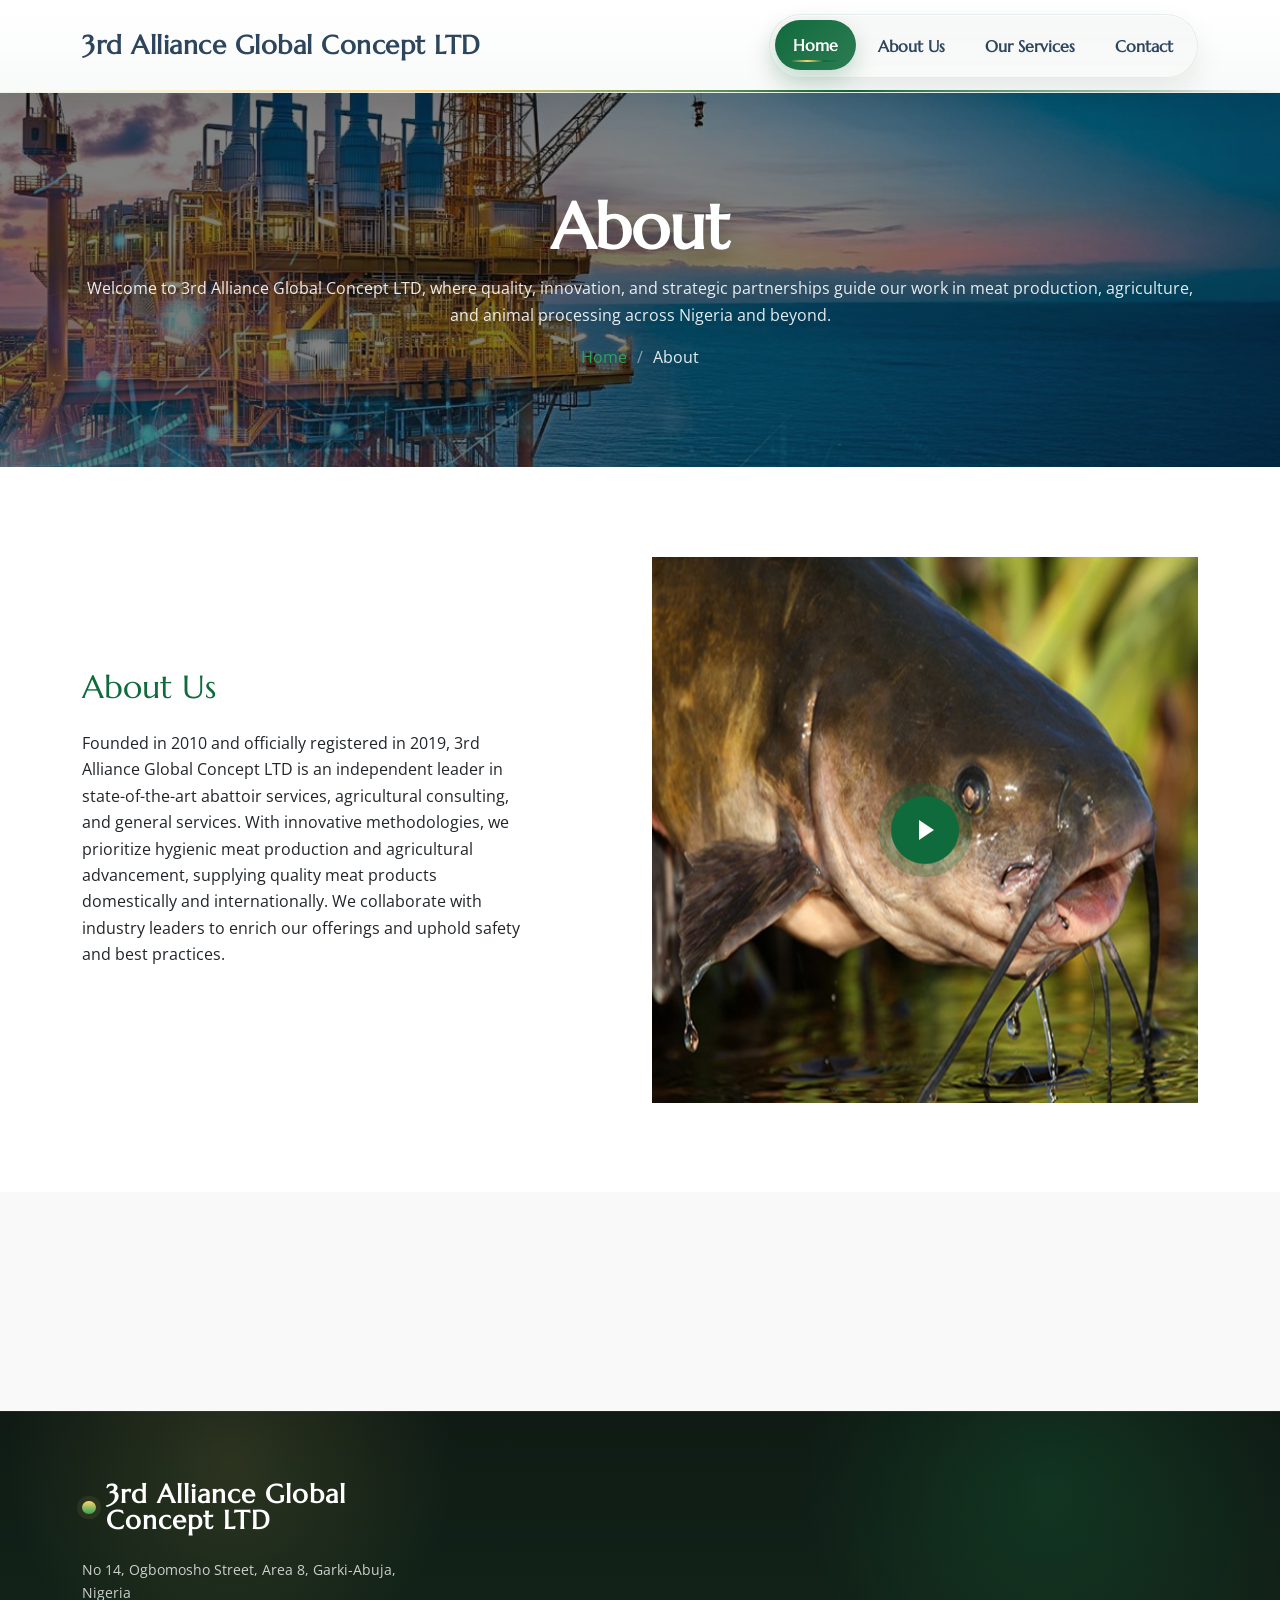
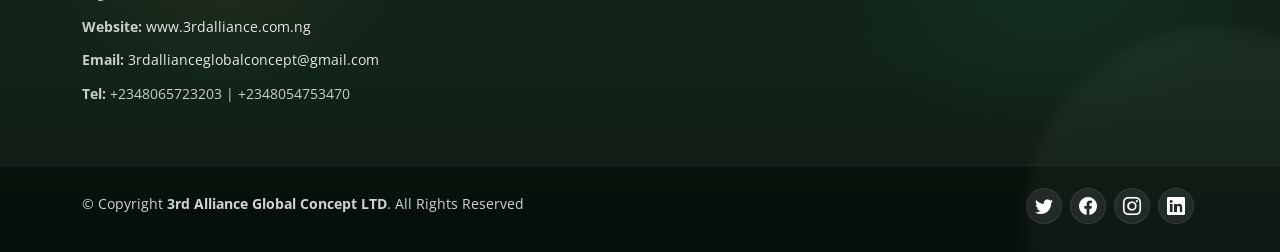
==== commit c95ae406: "Refine site UI and services" ====
--- a/about.html
+++ b/about.html
@@ -4,9 +4,9 @@
 <head>
   <meta charset="utf-8">
   <meta content="width=device-width, initial-scale=1.0" name="viewport">
-  <title>About - 3rd Alliance Global concept Limited</title>
-  <meta name="description" content="">
-  <meta name="keywords" content="">
+  <title>About - 3rd Alliance Global Concept LTD</title>
+  <meta name="description" content="Learn about 3rd Alliance Global Concept LTD, a Nigerian company focused on meat production, agriculture, and industrial partnerships.">
+  <meta name="keywords" content="about 3rd Alliance Global Concept LTD, meat production, agriculture, Nigeria">
 
   <!-- Favicons -->
   <link href="assets/img/favicon.png" rel="icon">
@@ -27,13 +27,6 @@
   <!-- Main CSS File -->
   <link href="assets/css/main.css" rel="stylesheet">
 
-  <!-- =======================================================
-  * Template Name: AgriCulture
-  * Template URL: https://bootstrapmade.com/agriculture-bootstrap-website-template/
-  * Updated: Aug 07 2024 with Bootstrap v5.3.3
-  * Author: BootstrapMade.com
-  * License: https://bootstrapmade.com/license/
-  ======================================================== -->
 </head>
 
 <body class="about-page">
@@ -65,10 +58,10 @@
   <main class="main">
 
     <!-- Page Title -->
-    <div class="page-title dark-background" data-aos="fade" style="background-image: url(assets/img/page-title-bg.webp);">
+    <div class="page-title dark-background" data-aos="fade" style="background-image: url(assets/img/about-image.jpg);">
       <div class="container position-relative">
         <h1>About</h1>
-        <p>Welcome to 3rd Alliance Global Concept LTD – pioneering in meat production, agriculture, and animal processing for the Nigerian market and beyond. With a commitment to quality, innovation, and strategic partnerships, we are elevating the standards of meat processing and agricultural solutions. Discover how we’re shaping the future of food production          .</p>
+        <p>Welcome to 3rd Alliance Global Concept LTD, where quality, innovation, and strategic partnerships guide our work in meat production, agriculture, and animal processing across Nigeria and beyond.</p>
         <nav class="breadcrumbs">
           <ol>
             <li><a href="index.html">Home</a></li>
@@ -84,7 +77,7 @@
       <div class="container">
         <div class="row gy-4 justify-content-between align-items-center">
           <div class="col-lg-6 order-lg-2 position-relative" data-aos="zoom-out">
-            <img src="assets/img/img_sq_1.jpg" alt="Image" class="img-fluid">
+            <img src="assets/img/img_sq_1.jpg" alt="Facility and production overview" class="img-fluid" loading="lazy" decoding="async">
             <a href="https://www.youtube.com/watch?v=Y7f98aduVJ8" class="glightbox pulsating-play-btn">
               <span class="play"><i class="bi bi-play-fill"></i></span>
             </a>
@@ -147,7 +140,7 @@
   
         <div class="d-flex flex-column align-items-center align-items-lg-start">
           <div>
-            © Copyright <strong><span>3rd Alliance Concept LTD</span></strong>. All Rights Reserved
+            © Copyright <strong><span>3rd Alliance Global Concept LTD</span></strong>. All Rights Reserved
           </div>
           <div class="credits">
             <!-- Designed by <a href="https://bootstrapmade.com/">BootstrapMade</a> -->
@@ -185,4 +178,4 @@
 </body>
 
 
-</html>+</html>
--- a/assets/css/main.css
+++ b/assets/css/main.css
@@ -1,18 +1,10 @@
-/**
-* Template Name: AgriCulture
-* Template URL: https://bootstrapmade.com/agriculture-bootstrap-website-template/
-* Updated: Aug 07 2024 with Bootstrap v5.3.3
-* Author: BootstrapMade.com
-* License: https://bootstrapmade.com/license/
-*/
-
 /*--------------------------------------------------------------
 # Font & Color Variables
 # Help: https://bootstrapmade.com/color-system/
 --------------------------------------------------------------*/
 /* Fonts */
 :root {
-  --default-font: "Open Sans",  system-ui, -apple-system, "Segoe UI", Roboto, "Helvetica Neue", Arial, "Noto Sans", "Liberation Sans", sans-serif, "Apple Color Emoji", "Segoe UI Emoji", "Segoe UI Symbol", "Noto Color Emoji";
+  --default-font: "Open Sans", system-ui, -apple-system, "Segoe UI", Roboto, "Helvetica Neue", Arial, "Noto Sans", "Liberation Sans", sans-serif, "Apple Color Emoji", "Segoe UI Emoji", "Segoe UI Symbol", "Noto Color Emoji";
   --heading-font: "Marcellus",  sans-serif;
   --nav-font: "Marcellus",  sans-serif;
 }
@@ -22,7 +14,7 @@
   --background-color: #ffffff; /* Background color for the entire website, including individual sections */
   --default-color: #212529; /* Default color used for the majority of the text content across the entire website */
   --heading-color: #2d465e; /* Color for headings, subheadings and title throughout the website */
-  --accent-color: #116530; /* Accent color that represents your brand on the website. It's used for buttons, links, and other elements that need to stand out */
+  --accent-color: #0f6a3c; /* Accent color that represents your brand on the website. It's used for buttons, links, and other elements that need to stand out */
   --surface-color: #ffffff; /* The surface color is used as a background of boxed elements within sections, such as cards, icon boxes, or other elements that require a visual separation from the global background. */
   --contrast-color: #ffffff; /* Contrast color for text, ensuring readability against backgrounds of accent, heading, or default colors. */
 }
@@ -30,11 +22,11 @@
 /* Nav Menu Colors - The following color variables are used specifically for the navigation menu. They are separate from the global colors to allow for more customization options */
 :root {
   --nav-color: #212529;  /* The default color of the main navmenu links */
-  --nav-hover-color: #116530; /* Applied to main navmenu links when they are hovered over or active */
+  --nav-hover-color: #0f6a3c; /* Applied to main navmenu links when they are hovered over or active */
   --nav-mobile-background-color: #ffffff; /* Used as the background color for mobile navigation menu */
   --nav-dropdown-background-color: #ffffff; /* Used as the background color for dropdown items that appear when hovering over primary navigation items */
   --nav-dropdown-color: #212529; /* Used for navigation links of the dropdown items in the navigation menu. */
-  --nav-dropdown-hover-color: #116530; /* Similar to --nav-hover-color, this color is applied to dropdown navigation links when they are hovered over. */
+  --nav-dropdown-hover-color: #0f6a3c; /* Similar to --nav-hover-color, this color is applied to dropdown navigation links when they are hovered over. */
 }
 
 /* Color Presets - These classes override global colors when applied to any section or element, providing reuse of the sam color scheme. */
@@ -65,6 +57,19 @@
   color: var(--default-color);
   background-color: var(--background-color);
   font-family: var(--default-font);
+  line-height: 1.65;
+  -webkit-font-smoothing: antialiased;
+  text-rendering: optimizeLegibility;
+}
+
+img {
+  max-width: 100%;
+  height: auto;
+}
+
+::selection {
+  background: color-mix(in srgb, var(--accent-color), white 82%);
+  color: var(--heading-color);
 }
 
 a {
@@ -76,6 +81,14 @@
 a:hover {
   color: color-mix(in srgb, var(--accent-color), transparent 25%);
   text-decoration: none;
+}
+
+a:focus-visible,
+button:focus-visible,
+.mobile-nav-toggle:focus-visible,
+.scroll-top:focus-visible {
+  outline: 3px solid color-mix(in srgb, var(--accent-color), white 30%);
+  outline-offset: 3px;
 }
 
 h1,
@@ -224,14 +237,32 @@
 --------------------------------------------------------------*/
 .header {
   color: var(--default-color);
-  background-color: var(--background-color);
-  padding: 20px 0;
-  transition: all 0.5s;
+  background:
+    linear-gradient(180deg, rgba(255, 255, 255, 0.92), rgba(247, 250, 248, 0.82));
+  backdrop-filter: blur(18px);
+  -webkit-backdrop-filter: blur(18px);
+  padding: 14px 0;
+  transition: box-shadow 0.3s ease, background-color 0.3s ease, transform 0.3s ease;
   z-index: 997;
+  position: sticky;
+  top: 0;
+  border-bottom: 1px solid rgba(15, 106, 60, 0.08);
+  box-shadow: 0 14px 32px rgba(7, 20, 11, 0.06);
+}
+
+.header::before {
+  content: "";
+  position: absolute;
+  inset: auto 0 0 0;
+  height: 2px;
+  background: linear-gradient(90deg, transparent, rgba(255, 213, 106, 0.85), var(--accent-color), transparent);
+  pointer-events: none;
 }
 
 .header .logo {
   line-height: 1;
+  gap: 0.8rem;
+  padding: 0.15rem 0;
 }
 
 .header .logo img {
@@ -240,14 +271,18 @@
 }
 
 .header .logo h1 {
-  font-size: 30px;
+  font-size: clamp(1.2rem, 2vw, 1.8rem);
   margin: 0;
   font-weight: 700;
   color: var(--heading-color);
+  letter-spacing: 0.02em;
+  line-height: 1.05;
 }
 
 .scrolled .header {
-  box-shadow: 0px 0 18px color-mix(in srgb, var(--default-color), transparent 85%);
+  box-shadow: 0 16px 38px rgba(7, 20, 11, 0.1);
+  background:
+    linear-gradient(180deg, rgba(255, 255, 255, 0.96), rgba(244, 248, 245, 0.9));
 }
 
 /*--------------------------------------------------------------
@@ -256,7 +291,15 @@
 /* Navmenu - Desktop */
 @media (min-width: 1200px) {
   .navmenu {
-    padding: 0;
+    padding: 0.35rem;
+    border-radius: 999px;
+    background:
+      linear-gradient(180deg, rgba(8, 21, 13, 0.03), rgba(8, 21, 13, 0.02)),
+      rgba(255, 255, 255, 0.72);
+    border: 1px solid rgba(15, 106, 60, 0.08);
+    box-shadow:
+      inset 0 1px 0 rgba(255, 255, 255, 0.78),
+      0 14px 30px rgba(7, 20, 11, 0.08);
   }
 
   .navmenu ul {
@@ -265,6 +308,7 @@
     display: flex;
     list-style: none;
     align-items: center;
+    gap: 0.25rem;
   }
 
   .navmenu li {
@@ -273,16 +317,18 @@
 
   .navmenu a,
   .navmenu a:focus {
-    color: var(--nav-color);
-    padding: 18px 15px;
+    color: var(--heading-color);
+    padding: 12px 18px;
     font-size: 16px;
     font-family: var(--nav-font);
-    font-weight: 400;
+    font-weight: 600;
     display: flex;
     align-items: center;
     justify-content: space-between;
     white-space: nowrap;
-    transition: 0.3s;
+    transition: transform 0.25s ease, background-color 0.25s ease, color 0.25s ease, box-shadow 0.25s ease;
+    position: relative;
+    border-radius: 999px;
   }
 
   .navmenu a i,
@@ -294,19 +340,46 @@
   }
 
   .navmenu li:last-child a {
-    padding-right: 0;
+    padding-right: 18px;
+  }
+
+  .navmenu a::after {
+    content: "";
+    position: absolute;
+    inset: auto 16px 8px 16px;
+    height: 2px;
+    border-radius: 999px;
+    background: linear-gradient(90deg, rgba(255, 213, 106, 0), rgba(255, 213, 106, 1), rgba(15, 106, 60, 1), rgba(255, 213, 106, 0));
+    transform: scaleX(0);
+    transform-origin: center;
+    transition: transform 0.25s ease;
   }
 
   .navmenu li:hover>a,
   .navmenu .active,
   .navmenu .active:focus {
-    color: var(--nav-hover-color);
+    color: var(--contrast-color);
+    background: linear-gradient(135deg, var(--accent-color), color-mix(in srgb, var(--accent-color), white 12%));
+    box-shadow: 0 10px 22px rgba(15, 106, 60, 0.22);
+    transform: translateY(-1px);
+  }
+
+  .navmenu li:hover>a::after,
+  .navmenu .active::after,
+  .navmenu .active:focus::after {
+    transform: scaleX(1);
+  }
+
+  .navmenu li:hover > a i,
+  .navmenu .active i,
+  .navmenu .active:focus i {
+    color: var(--contrast-color);
   }
 
   .navmenu .dropdown ul {
     margin: 0;
     padding: 10px 0;
-    background: var(--nav-dropdown-background-color);
+    background: rgba(255, 255, 255, 0.96);
     display: block;
     position: absolute;
     visibility: hidden;
@@ -314,9 +387,10 @@
     top: 130%;
     opacity: 0;
     transition: 0.3s;
-    border-radius: 4px;
+    border-radius: 18px;
     z-index: 99;
-    box-shadow: 0px 0px 30px color-mix(in srgb, var(--default-color), transparent 85%);
+    box-shadow: 0px 20px 40px rgba(7, 20, 11, 0.14);
+    border: 1px solid rgba(15, 106, 60, 0.08);
   }
 
   .navmenu .dropdown ul li {
@@ -363,12 +437,19 @@
 /* Navmenu - Mobile */
 @media (max-width: 1199px) {
   .mobile-nav-toggle {
-    color: var(--nav-color);
-    font-size: 28px;
+    color: var(--heading-color);
+    font-size: 30px;
     line-height: 0;
-    margin-right: 10px;
+    margin-right: 0;
     cursor: pointer;
-    transition: color 0.3s;
+    transition: color 0.3s, transform 0.3s ease;
+    width: 46px;
+    height: 46px;
+    display: grid;
+    place-items: center;
+    border-radius: 50%;
+    background: rgba(15, 106, 60, 0.06);
+    border: 1px solid rgba(15, 106, 60, 0.08);
   }
 
   .navmenu {
@@ -380,21 +461,23 @@
     display: none;
     list-style: none;
     position: absolute;
-    inset: 60px 20px 20px 20px;
-    padding: 10px 0;
+    inset: 72px 16px 16px 16px;
+    padding: 12px 0;
     margin: 0;
-    border-radius: 6px;
-    background-color: var(--nav-mobile-background-color);
+    border-radius: 24px;
+    background:
+      linear-gradient(180deg, rgba(255, 255, 255, 0.98), rgba(246, 249, 247, 0.96));
     overflow-y: auto;
     transition: 0.3s;
     z-index: 9998;
-    box-shadow: 0px 0px 30px color-mix(in srgb, var(--default-color), transparent 90%);
+    box-shadow: 0px 24px 50px rgba(7, 20, 11, 0.18);
+    border: 1px solid rgba(15, 106, 60, 0.08);
   }
 
   .navmenu a,
   .navmenu a:focus {
     color: var(--nav-dropdown-color);
-    padding: 10px 20px;
+    padding: 12px 20px;
     font-family: var(--nav-font);
     font-size: 17px;
     font-weight: 500;
@@ -478,8 +561,10 @@
     position: fixed;
     overflow: hidden;
     inset: 0;
-    background: rgba(33, 37, 41, 0.8);
+    background: rgba(7, 20, 11, 0.58);
     transition: 0.3s;
+    backdrop-filter: blur(8px);
+    -webkit-backdrop-filter: blur(8px);
   }
 
   .mobile-nav-active .navmenu>ul {
@@ -491,15 +576,39 @@
 # Global Footer
 --------------------------------------------------------------*/
 .footer {
-  color: var(--default-color);
-  background-color: var(--background-color);
+  color: rgba(255, 255, 255, 0.82);
+  background:
+    radial-gradient(circle at 18% 12%, rgba(255, 208, 107, 0.12), transparent 20%),
+    radial-gradient(circle at 82% 18%, rgba(15, 106, 60, 0.28), transparent 22%),
+    linear-gradient(180deg, #07140c 0%, #0a1d12 55%, #07110b 100%);
   font-size: 14px;
   position: relative;
+  overflow: hidden;
+}
+
+.footer::before {
+  content: "";
+  position: absolute;
+  inset: auto -8rem -10rem auto;
+  width: 24rem;
+  height: 24rem;
+  background: rgba(255, 255, 255, 0.04);
+  border-radius: 50%;
+  filter: blur(8px);
+  pointer-events: none;
 }
 
 .footer .footer-top {
-  background-color: color-mix(in srgb, var(--background-color), white 5%);
-  padding-top: 50px;
+  background: rgba(255, 255, 255, 0.03);
+  border-top: 1px solid rgba(255, 255, 255, 0.06);
+  padding-top: 70px;
+  padding-bottom: 50px;
+  position: relative;
+}
+
+.footer .footer-top .row {
+  --bs-gutter-x: 2rem;
+  --bs-gutter-y: 2rem;
 }
 
 .footer .footer-about .logo {
@@ -513,16 +622,26 @@
 }
 
 .footer .footer-about .logo span {
-  color: var(--heading-color);
+  color: #ffffff;
   font-family: var(--heading-font);
-  font-size: 26px;
+  font-size: clamp(1.4rem, 2vw, 2rem);
   font-weight: 700;
   letter-spacing: 1px;
 }
 
 .footer .footer-about p {
   font-size: 14px;
-  font-family: var(--heading-font);
+  font-family: var(--default-font);
+  color: rgba(255, 255, 255, 0.78);
+  margin-bottom: 0.65rem;
+}
+
+.footer .footer-about a {
+  color: rgba(255, 255, 255, 0.9);
+}
+
+.footer .footer-about a:hover {
+  color: #ffffff;
 }
 
 .footer h4 {
@@ -531,17 +650,19 @@
   position: relative;
   padding-bottom: 12px;
   margin-bottom: 15px;
+  color: #ffffff;
 }
 
 .footer h4::after {
   content: "";
   position: absolute;
   display: block;
-  width: 20px;
+  width: 36px;
   height: 2px;
-  background: var(--accent-color);
+  background: linear-gradient(90deg, #ffd56a, var(--accent-color));
   bottom: 0;
   left: 0;
+  border-radius: 999px;
 }
 
 .footer .footer-links {
@@ -571,13 +692,13 @@
 }
 
 .footer .footer-links ul a {
-  color: color-mix(in srgb, var(--default-color), transparent 30%);
+  color: rgba(255, 255, 255, 0.72);
   display: inline-block;
   line-height: 1;
 }
 
 .footer .footer-links ul a:hover {
-  color: var(--accent-color);
+  color: #ffffff;
 }
 
 .footer .footer-contact p {
@@ -585,7 +706,9 @@
 }
 
 .footer .copyright {
-  padding: 30px 0;
+  padding: 22px 0 28px;
+  border-top: 1px solid rgba(255, 255, 255, 0.08);
+  background: rgba(0, 0, 0, 0.14);
 }
 
 .footer .copyright p {
@@ -595,27 +718,47 @@
 .footer .credits {
   margin-top: 5px;
   font-size: 13px;
+  color: rgba(255, 255, 255, 0.58);
 }
 
 .footer .social-links a {
   font-size: 18px;
   display: inline-block;
-  background: color-mix(in srgb, var(--default-color), transparent 92%);
-  color: var(--accent-color);
+  background: rgba(255, 255, 255, 0.08);
+  color: #ffffff;
   line-height: 1;
   padding: 8px 0;
   margin-right: 4px;
-  border-radius: 4px;
+  border-radius: 999px;
   text-align: center;
   width: 36px;
   height: 36px;
   transition: 0.3s;
+  border: 1px solid rgba(255, 255, 255, 0.08);
 }
 
 .footer .social-links a:hover {
   color: var(--contrast-color);
   background: var(--accent-color);
   text-decoration: none;
+}
+
+.footer .footer-links ul li {
+  padding: 8px 0;
+}
+
+.footer .footer-about .logo {
+  gap: 0.65rem;
+}
+
+.footer .footer-about .logo::before {
+  content: "";
+  width: 0.85rem;
+  height: 0.85rem;
+  border-radius: 50%;
+  background: linear-gradient(180deg, #ffd56a, var(--accent-color));
+  box-shadow: 0 0 0 5px rgba(255, 213, 106, 0.08);
+  flex: 0 0 auto;
 }
 
 /*--------------------------------------------------------------
@@ -664,10 +807,11 @@
   bottom: 15px;
   z-index: 99999;
   background-color: var(--accent-color);
-  width: 40px;
-  height: 40px;
-  border-radius: 4px;
+  width: 48px;
+  height: 48px;
+  border-radius: 999px;
   transition: all 0.4s;
+  box-shadow: 0 16px 32px color-mix(in srgb, var(--accent-color), transparent 65%);
 }
 
 .scroll-top i {
@@ -692,6 +836,47 @@
 @media screen and (max-width: 768px) {
   [data-aos-delay] {
     transition-delay: 0 !important;
+  }
+
+  .about .content {
+    margin-inline: 0;
+    border-radius: 0;
+    padding: 3.5rem 0;
+  }
+
+  .hero .carousel-control-prev,
+  .hero .carousel-control-next {
+    width: 18%;
+  }
+
+  .about .content .img-overlap {
+    margin-top: 0;
+    transform: none;
+    max-width: 100%;
+    aspect-ratio: 16 / 10;
+  }
+
+  .about .why-choose-media {
+    padding-right: 0;
+  }
+
+  .about .why-choose-media::before {
+    transform: translate(14px, 16px);
+  }
+
+  .about .why-choose-stats {
+    grid-template-columns: 1fr;
+  }
+}
+
+@media (prefers-reduced-motion: reduce) {
+  *,
+  *::before,
+  *::after {
+    animation-duration: 0.01ms !important;
+    animation-iteration-count: 1 !important;
+    transition-duration: 0.01ms !important;
+    scroll-behavior: auto !important;
   }
 }
 
@@ -704,7 +889,7 @@
   background-size: cover;
   background-position: center;
   background-repeat: no-repeat;
-  padding: 80px 0;
+  padding: clamp(4rem, 8vw, 6rem) 0;
   text-align: center;
   position: relative;
 }
@@ -717,9 +902,17 @@
 }
 
 .page-title h1 {
-  font-size: 42px;
+  font-size: clamp(2.4rem, 5vw, 4rem);
   font-weight: 700;
   margin-bottom: 10px;
+  color: #ffffff;
+  text-shadow: 0 8px 24px rgba(0, 0, 0, 0.32);
+}
+
+.page-title p,
+.page-title .breadcrumbs ol,
+.page-title .breadcrumbs ol li+li::before {
+  color: rgba(255, 255, 255, 0.9);
 }
 
 .page-title .breadcrumbs ol {
@@ -751,9 +944,11 @@
 .section {
   color: var(--default-color);
   background-color: var(--background-color);
-  padding: 60px 0;
+  padding: clamp(3.5rem, 7vw, 6rem) 0;
   scroll-margin-top: 100px;
   overflow: clip;
+  content-visibility: auto;
+  contain-intrinsic-size: 1px 900px;
 }
 
 @media (max-width: 1199px) {
@@ -782,7 +977,81 @@
 .section-title p {
   margin-bottom: 0;
   font-family: var(--heading-font);
-  font-size: 32px;
+  font-size: clamp(1.8rem, 4vw, 2.6rem);
+  line-height: 1.2;
+}
+
+.intro-band {
+  background: linear-gradient(180deg, color-mix(in srgb, var(--background-color), white 50%), var(--background-color));
+}
+
+.intro-band .eyebrow {
+  display: inline-flex;
+  align-items: center;
+  gap: 0.5rem;
+  text-transform: uppercase;
+  letter-spacing: 0.18em;
+  font-size: 0.76rem;
+  font-weight: 700;
+  color: var(--accent-color);
+}
+
+.intro-band h2 {
+  font-size: clamp(2rem, 4.5vw, 3.8rem);
+  line-height: 1.05;
+  margin: 0.75rem 0 1rem;
+  max-width: 14ch;
+}
+
+.intro-band p {
+  max-width: 48rem;
+  margin-bottom: 0;
+  font-size: 1.05rem;
+}
+
+.intro-band .intro-actions {
+  display: flex;
+  flex-wrap: wrap;
+  gap: 0.75rem;
+  margin-top: 1.5rem;
+}
+
+.intro-band .btn {
+  border-radius: 999px;
+  padding: 0.8rem 1.25rem;
+  font-weight: 600;
+}
+
+.intro-band .intro-card {
+  background: color-mix(in srgb, var(--surface-color), white 4%);
+  border: 1px solid color-mix(in srgb, var(--default-color), transparent 88%);
+  border-radius: 28px;
+  padding: 1.5rem;
+  box-shadow: 0 18px 40px color-mix(in srgb, var(--default-color), transparent 92%);
+}
+
+.intro-band .intro-card li {
+  display: flex;
+  align-items: center;
+  gap: 0.75rem;
+  padding: 0.85rem 0;
+  border-bottom: 1px solid color-mix(in srgb, var(--default-color), transparent 90%);
+}
+
+.intro-band .intro-card li:last-child {
+  border-bottom: 0;
+  padding-bottom: 0;
+}
+
+.intro-band .intro-card i {
+  width: 2.75rem;
+  height: 2.75rem;
+  display: inline-grid;
+  place-items: center;
+  border-radius: 0.9rem;
+  color: var(--accent-color);
+  background: color-mix(in srgb, var(--accent-color), white 90%);
+  flex: 0 0 auto;
 }
 
 /*--------------------------------------------------------------
@@ -794,11 +1063,14 @@
 
 .hero .carousel {
   width: 100%;
-  min-height: calc(100vh - 100px);
+  min-height: clamp(32rem, 90svh, 58rem);
   padding: 0;
   margin: 0;
-  background-color: var(--background-color);
+  background:
+    linear-gradient(180deg, rgba(3, 14, 7, 0.32), rgba(3, 14, 7, 0.46)),
+    var(--background-color);
   position: relative;
+  overflow: hidden;
 }
 
 .hero img {
@@ -822,7 +1094,7 @@
 
 .hero .carousel-item:before {
   content: "";
-  background: color-mix(in srgb, var(--background-color), transparent 60%);
+  background: linear-gradient(180deg, rgba(3, 14, 7, 0.15), rgba(3, 14, 7, 0.56));
   position: absolute;
   inset: 0;
   z-index: 2;
@@ -830,36 +1102,50 @@
 
 .hero .carousel-container {
   position: absolute;
-  inset: 90px 64px 64px 64px;
+  inset: 0;
   display: flex;
   justify-content: center;
   align-items: center;
   flex-direction: column;
   z-index: 3;
+  padding: clamp(1.25rem, 4vw, 4rem);
 }
 
 .hero h2 {
-  margin-bottom: 30px;
-  font-size: 48px;
+  margin-bottom: 1rem;
+  font-size: clamp(2.1rem, 5vw, 4.6rem);
   font-weight: 700;
   animation: fadeInDown 1s both;
+  text-wrap: balance;
+  letter-spacing: -0.03em;
+  color: #ffffff;
+  max-width: 12ch;
+  text-align: center;
+  text-shadow: 0 10px 28px rgba(0, 0, 0, 0.35);
 }
 
 @media (max-width: 768px) {
   .hero h2 {
-    font-size: 30px;
+    max-width: 14ch;
   }
 }
 
 .hero p {
   animation: fadeInDown 1s both 0.2s;
+  font-size: clamp(1rem, 1.65vw, 1.25rem);
+  max-width: 42rem;
+  color: rgba(255, 255, 255, 0.92);
+  text-align: center;
+  margin-bottom: 0;
+  text-wrap: pretty;
+  text-shadow: 0 8px 20px rgba(0, 0, 0, 0.28);
 }
 
 @media (min-width: 1024px) {
 
   .hero h2,
   .hero p {
-    max-width: 60%;
+    max-width: 56rem;
   }
 }
 
@@ -886,7 +1172,7 @@
 .hero .carousel-control-next {
   width: 10%;
   transition: 0.3s;
-  opacity: 0.5;
+  opacity: 0.8;
 }
 
 .hero .carousel-control-prev:focus,
@@ -909,17 +1195,27 @@
 
 .hero .carousel-control-next-icon,
 .hero .carousel-control-prev-icon {
-  background: none;
+  background: rgba(255, 255, 255, 0.18);
+  border-radius: 999px;
   font-size: 32px;
   line-height: 1;
+  width: 3rem;
+  height: 3rem;
+  display: grid;
+  place-items: center;
+  backdrop-filter: blur(10px);
 }
 
 .hero .carousel-indicators {
   list-style: none;
+  margin-bottom: 1.25rem;
 }
 
 .hero .carousel-indicators li {
   cursor: pointer;
+  width: 10px;
+  height: 10px;
+  border-radius: 50%;
 }
 
 @keyframes fadeInUp {
@@ -949,9 +1245,162 @@
 /*--------------------------------------------------------------
 # Services Section
 --------------------------------------------------------------*/
+.service-band {
+  position: relative;
+  overflow: hidden;
+  background:
+    radial-gradient(circle at 14% 12%, rgba(15, 106, 60, 0.12), transparent 22%),
+    radial-gradient(circle at 90% 18%, rgba(255, 208, 107, 0.14), transparent 18%),
+    linear-gradient(180deg, #f6fbf7 0%, #edf6ef 54%, #f8faf8 100%);
+}
+
+.service-band::before,
+.service-band::after {
+  content: "";
+  position: absolute;
+  border-radius: 50%;
+  pointer-events: none;
+}
+
+.service-band::before {
+  width: 20rem;
+  height: 20rem;
+  right: -8rem;
+  top: -6rem;
+  background: rgba(15, 106, 60, 0.08);
+  filter: blur(10px);
+}
+
+.service-band::after {
+  width: 24rem;
+  height: 24rem;
+  left: -10rem;
+  bottom: -12rem;
+  background: rgba(255, 208, 107, 0.08);
+  filter: blur(12px);
+}
+
+.service-band .container {
+  position: relative;
+  z-index: 1;
+}
+
+.service-band-header {
+  display: grid;
+  grid-template-columns: auto 1fr;
+  gap: 1rem 1.5rem;
+  align-items: end;
+  margin-bottom: 2rem;
+}
+
+.service-band-heading h2 {
+  margin: 0.25rem 0 0.35rem;
+  font-size: clamp(2rem, 4.5vw, 3.8rem);
+  letter-spacing: -0.03em;
+}
+
+.service-band-heading p {
+  margin: 0;
+  font-family: var(--heading-font);
+  font-size: clamp(1.3rem, 2.6vw, 1.9rem);
+  line-height: 1.1;
+}
+
+.service-band-lead {
+  grid-column: 2;
+  max-width: 42rem;
+  margin: 0;
+  color: color-mix(in srgb, var(--default-color), transparent 10%);
+}
+
 .services .section-title h2 {
   color: var(--accent-color);
   font-size: 20px;
+}
+
+.services > .container > h2 {
+  margin-bottom: 1.5rem;
+  font-size: clamp(1.8rem, 4vw, 3rem);
+  text-align: center;
+  letter-spacing: -0.02em;
+}
+
+.services .row {
+  --bs-gutter-x: 1.5rem;
+  --bs-gutter-y: 1.5rem;
+}
+
+.services .service-item {
+  height: 100%;
+  background:
+    linear-gradient(180deg, rgba(255, 255, 255, 0.98), rgba(246, 249, 247, 1));
+  border: 1px solid rgba(15, 106, 60, 0.08);
+  border-radius: 28px;
+  padding: 1.6rem;
+  box-shadow:
+    0 12px 35px rgba(7, 20, 11, 0.08),
+    inset 0 1px 0 rgba(255, 255, 255, 0.75);
+  transition: transform 0.25s ease, box-shadow 0.25s ease, border-color 0.25s ease;
+  position: relative;
+  overflow: hidden;
+}
+
+.services .service-item::before {
+  content: "";
+  position: absolute;
+  inset: auto -20% -45% auto;
+  width: 10rem;
+  height: 10rem;
+  border-radius: 50%;
+  background: radial-gradient(circle, rgba(15, 106, 60, 0.1), transparent 70%);
+  pointer-events: none;
+}
+
+.services .service-item:hover {
+  transform: translateY(-8px);
+  box-shadow:
+    0 18px 46px rgba(7, 20, 11, 0.12),
+    inset 0 1px 0 rgba(255, 255, 255, 0.82);
+  border-color: rgba(15, 106, 60, 0.22);
+}
+
+.services .service-item i {
+  width: 3.75rem;
+  height: 3.75rem;
+  display: inline-grid;
+  place-items: center;
+  border-radius: 1.1rem;
+  margin-bottom: 1rem;
+  color: var(--accent-color);
+  background: linear-gradient(180deg, rgba(15, 106, 60, 0.12), rgba(15, 106, 60, 0.05));
+  font-size: 1.45rem;
+  box-shadow: inset 0 1px 0 rgba(255, 255, 255, 0.8);
+}
+
+.services .service-item h3 {
+  font-size: 1.15rem;
+  margin-bottom: 0.75rem;
+}
+
+.services .service-item p {
+  margin-bottom: 0;
+  color: color-mix(in srgb, var(--default-color), transparent 10%);
+}
+
+.service-band .service-item h3 {
+  letter-spacing: -0.02em;
+}
+
+.service-band .service-item {
+  background: rgba(255, 255, 255, 0.9);
+  border: 1px solid rgba(255, 255, 255, 0.72);
+  box-shadow:
+    inset 0 1px 0 rgba(255, 255, 255, 0.45),
+    0 20px 45px rgba(6, 24, 13, 0.08);
+}
+
+.service-band .service-item p {
+  color: color-mix(in srgb, var(--default-color), transparent 10%);
 }
 
 .services .content .service-item {
@@ -1026,12 +1475,29 @@
   .services .content [class^=col-]:nth-last-child(2) .service-item {
     border-bottom: 1px solid color-mix(in srgb, var(--default-color), transparent 90%);
   }
+
+  .service-band-header {
+    grid-template-columns: 1fr;
+  }
+
+  .service-band-lead {
+    grid-column: auto;
+  }
 }
 
 @media (max-width: 576px) {
   .services .content [class^=col-] .service-item {
     border: 1px solid color-mix(in srgb, var(--default-color), transparent 90%);
     margin-bottom: 10px;
+  }
+
+  .service-band .service-item {
+    padding: 1.3rem;
+  }
+
+  .about .content .img-overlap {
+    aspect-ratio: 4 / 3;
+    border-radius: 24px;
   }
 }
 
@@ -1043,23 +1509,108 @@
 }
 
 .about .content {
-  background: var(--accent-color);
+  background:
+    radial-gradient(circle at 18% 12%, rgba(255, 208, 107, 0.12), transparent 20%),
+    radial-gradient(circle at 82% 18%, rgba(15, 106, 60, 0.28), transparent 22%),
+    linear-gradient(180deg, #07140c 0%, #0a1d12 55%, #07110b 100%);
   color: var(--contrast-color);
-  padding: 7rem 0;
+  padding: clamp(3.5rem, 7vw, 6rem) 0;
+  border-radius: 36px;
+  margin-inline: clamp(0rem, 1vw, 1rem);
+  position: relative;
+  overflow: hidden;
+  box-shadow: 0 24px 60px color-mix(in srgb, var(--default-color), transparent 86%);
+}
+
+.about .content::before,
+.about .content::after {
+  content: "";
+  position: absolute;
+  border-radius: 50%;
+  pointer-events: none;
+}
+
+.about .content::before {
+  width: 18rem;
+  height: 18rem;
+  right: -6rem;
+  top: -5rem;
+  background: rgba(255, 255, 255, 0.04);
+  filter: blur(8px);
+}
+
+.about .content::after {
+  width: 22rem;
+  height: 22rem;
+  left: -8rem;
+  bottom: -10rem;
+  background: rgba(255, 208, 107, 0.08);
+  filter: blur(10px);
+}
+
+.about .content .container {
+  position: relative;
+  z-index: 1;
+}
+
+.about .why-choose-media {
+  position: relative;
+  padding-right: clamp(0rem, 1vw, 1rem);
+}
+
+.about .why-choose-media::before {
+  content: "";
+  position: absolute;
+  inset: 10% 8% 6% 0;
+  border-radius: 34px;
+  background: linear-gradient(135deg, rgba(255, 216, 150, 0.16), rgba(255, 122, 73, 0.12));
+  transform: translate(22px, 24px);
+  filter: blur(2px);
+  transition: transform 320ms ease, opacity 320ms ease;
 }
 
 .about .content .img-overlap {
+  position: relative;
+  z-index: 1;
+  width: 100%;
+  max-width: 920px;
   margin-top: -150px;
+  border-radius: 34px;
+  box-shadow:
+    0 32px 80px rgba(0, 0, 0, 0.32),
+    0 0 0 1px rgba(255, 255, 255, 0.08);
+  transform: perspective(1000px) rotateY(-4deg) rotateX(2deg);
+  aspect-ratio: 4 / 5;
+  object-fit: cover;
+  object-position: center 34%;
+  transition: transform 320ms ease, box-shadow 320ms ease;
+  will-change: transform;
+}
+
+@media (hover: hover) and (pointer: fine) {
+  .about .why-choose-media:hover::before {
+    transform: translate(28px, 30px) scale(1.015);
+    opacity: 0.9;
+  }
+
+  .about .why-choose-media:hover .img-overlap {
+    transform: perspective(1100px) translateY(-8px) rotateY(-2deg) rotateX(1deg) scale(1.015);
+    box-shadow:
+      0 38px 96px rgba(0, 0, 0, 0.34),
+      0 0 0 1px rgba(255, 255, 255, 0.1);
+  }
 }
 
 .about p {
-  color: var(--contrast-color);
+  color: rgba(255, 247, 240, 0.92);
+  line-height: 1.7;
 }
 
 .about .content-title {
-  color: var(--contrast-color);
-  font-weight: 300;
+  color: #ffffff;
+  font-weight: 500;
   text-align: left;
+  text-shadow: 0 8px 24px rgba(0, 0, 0, 0.24);
 }
 
 .about .content-title strong {
@@ -1067,37 +1618,172 @@
 }
 
 .about .content-subtitle {
-  font-weight: 300;
-  color: var(--contrast-color);
+  font-weight: 600;
+  color: rgba(255, 245, 230, 0.88);
   text-transform: uppercase;
-  font-size: 1.3rem;
+  font-size: 0.86rem;
+  letter-spacing: 0.16em;
+}
+
+.about .why-choose-card {
+  background:
+    linear-gradient(180deg, rgba(48, 16, 11, 0.36), rgba(26, 11, 8, 0.22)),
+    rgba(255, 255, 255, 0.04);
+  border: 1px solid rgba(255, 216, 150, 0.12);
+  border-radius: 28px;
+  padding: clamp(1.5rem, 2vw, 2rem);
+  box-shadow:
+    inset 0 1px 0 rgba(255, 255, 255, 0.05),
+    0 18px 42px rgba(0, 0, 0, 0.12);
+  backdrop-filter: blur(10px);
+}
+
+.about .why-choose-stats {
+  display: grid;
+  grid-template-columns: repeat(3, minmax(0, 1fr));
+  gap: 0.75rem;
+  margin-top: 1.25rem;
+}
+
+.about .why-choose-stat {
+  background: rgba(255, 255, 255, 0.08);
+  border: 1px solid rgba(255, 216, 150, 0.14);
+  border-radius: 18px;
+  padding: 0.9rem 1rem;
+  min-height: 6rem;
+}
+
+.about .why-choose-stat strong {
+  display: block;
+  font-family: var(--heading-font);
+  font-size: 1.35rem;
+  line-height: 1;
+  color: #fff;
+  margin-bottom: 0.35rem;
+}
+
+.about .why-choose-stat span {
+  color: rgba(255, 245, 230, 0.82);
+  font-size: 0.92rem;
+}
+
+.about .why-choose-feature {
+  display: flex;
+  gap: 1rem;
+  align-items: flex-start;
+  background: rgba(255, 255, 255, 0.06);
+  border: 1px solid rgba(255, 216, 150, 0.12);
+  border-radius: 20px;
+  padding: 1rem 1.05rem;
+  transition: transform 0.25s ease, background 0.25s ease, border-color 0.25s ease;
+}
+
+.about .why-choose-feature:hover {
+  transform: translateY(-3px);
+  background: rgba(255, 255, 255, 0.1);
+  border-color: rgba(255, 216, 150, 0.2);
+}
+
+.about .why-choose-feature i {
+  width: 2.8rem;
+  height: 2.8rem;
+  border-radius: 14px;
+  display: inline-grid;
+  place-items: center;
+  flex: 0 0 auto;
+  background: linear-gradient(180deg, rgba(255, 216, 150, 0.18), rgba(255, 255, 255, 0.08));
+  color: #fff;
+  font-size: 1.2rem;
+}
+
+.about .why-choose-feature h4 {
+  margin-bottom: 0.35rem;
+}
+
+.about .why-choose-card .opacity-50 {
+  opacity: 1 !important;
+  color: rgba(255, 245, 230, 0.84) !important;
+}
+
+.about .why-choose-card p {
+  color: rgba(255, 245, 230, 0.84);
+}
+
+.about .why-choose-card .text-white {
+  color: #ffffff !important;
 }
 
 /*--------------------------------------------------------------
 # Services 2 Section
 --------------------------------------------------------------*/
 .services-2 {
-  overflow: visible;
-  margin-bottom: 200px;
+  overflow: hidden;
+  position: relative;
+  margin-bottom: 160px;
+  background:
+    radial-gradient(circle at 14% 14%, rgba(18, 125, 95, 0.16), transparent 22%),
+    radial-gradient(circle at 84% 16%, rgba(255, 184, 72, 0.18), transparent 18%),
+    radial-gradient(circle at 50% 108%, rgba(110, 82, 255, 0.08), transparent 24%),
+    linear-gradient(135deg, #fff9ef 0%, #eefaf4 42%, #f4f6ff 100%);
+}
+
+.services-2::before,
+.services-2::after {
+  content: "";
+  position: absolute;
+  border-radius: 50%;
+  pointer-events: none;
+}
+
+.services-2::before {
+  width: 18rem;
+  height: 18rem;
+  right: -6rem;
+  top: -6rem;
+  background: rgba(18, 125, 95, 0.12);
+  filter: blur(12px);
+}
+
+.services-2::after {
+  width: 24rem;
+  height: 24rem;
+  left: -8rem;
+  bottom: -10rem;
+  background: rgba(255, 184, 72, 0.12);
+  filter: blur(12px);
+}
+
+.services-2 .container {
+  position: relative;
+  z-index: 1;
 }
 
 .services-2 .section-title {
   text-align: left;
+  margin-bottom: 2rem;
+}
+
+.services-2 .section-title .eyebrow {
+  display: inline-flex;
+  margin-bottom: 0.75rem;
 }
 
 .services-2 .section-title h2 {
-  color: color-mix(in srgb, var(--contrast-color), transparent 50%);
-  text-transform: uppercase;
-  font-size: 20px;
+  color: var(--heading-color);
+  text-transform: none;
+  font-size: clamp(2rem, 4.8vw, 3.75rem);
+  letter-spacing: -0.03em;
+  margin-bottom: 0.4rem;
 }
 
 .services-2 .section-title p {
-  color: var(--contrast-color);
+  color: color-mix(in srgb, var(--default-color), transparent 15%);
+  max-width: 40rem;
 }
 
 .services-2 .services-carousel-wrap {
   position: relative;
-  margin-bottom: -200px;
+  margin-bottom: -160px;
 }
 
 .services-2 .swiper-wrapper {
@@ -1107,62 +1793,80 @@
 .services-2 .service-item {
   position: relative;
   overflow: hidden;
+  border-radius: 28px;
+  box-shadow: 0 18px 44px rgba(7, 20, 11, 0.12);
+  background: #ffffff;
+  border: 1px solid rgba(15, 106, 60, 0.08);
 }
 
 .services-2 .service-item:before {
   content: "";
-  background-color: color-mix(in srgb, var(--background-color), transparent 50%);
+  background:
+    linear-gradient(180deg, rgba(255, 255, 255, 0.02), rgba(5, 18, 10, 0.22) 28%, rgba(5, 18, 10, 0.72)),
+    linear-gradient(180deg, rgba(18, 125, 95, 0.08), transparent 70%);
   top: 0;
   left: 0;
   right: 0;
   bottom: 0;
   position: absolute;
-  opacity: 0;
-  visibility: hidden;
+  opacity: 1;
+  visibility: visible;
   z-index: 1;
-  transition: 0.3s all ease;
+  transition: 0.35s all ease;
 }
 
 .services-2 .service-item img {
-  transition: 0.5s all ease;
-  transform: scale(1);
+  display: block;
+  width: 100%;
+  aspect-ratio: 4 / 4.45;
+  object-fit: cover;
+  object-position: center center;
+  transition: 0.55s all ease;
+  transform: scale(1.01);
 }
 
 .services-2 .service-item .service-item-contents {
   z-index: 9;
   position: absolute;
-  bottom: 20px;
-  left: 20px;
-  right: 20px;
+  inset: auto 0 0 0;
+  padding: 1.35rem;
   transition: 0.3s all ease;
-  transform: translateY(100%);
-  opacity: 0;
-  visibility: hidden;
-}
-
-.services-2 .service-item .service-item-contents .service-item-category {
-  color: var(--accent-color);
-  text-transform: uppercase;
-}
-
-.services-2 .service-item .service-item-contents .service-item-title {
-  color: var(--contrast-color);
-  margin-bottom: 0;
-}
-
-.services-2 .service-item:hover:before {
+  transform: translateY(0);
   opacity: 1;
   visibility: visible;
 }
 
-.services-2 .service-item:hover .service-item-contents {
-  transform: translateY(0%);
-  opacity: 1;
-  visibility: visible;
+.services-2 .service-item .service-item-contents a {
+  display: block;
+  background: rgba(255, 255, 255, 0.12);
+  border: 1px solid rgba(255, 255, 255, 0.18);
+  border-radius: 20px;
+  padding: 1rem 1rem 0.95rem;
+  backdrop-filter: blur(10px);
+}
+
+.services-2 .service-item .service-item-contents .service-item-category {
+  color: rgba(255, 255, 255, 0.72);
+  text-transform: uppercase;
+  letter-spacing: 0.16em;
+  font-size: 0.72rem;
+}
+
+.services-2 .service-item .service-item-contents .service-item-title {
+  color: #ffffff;
+  margin-bottom: 0;
+  font-size: 1.2rem;
+  line-height: 1.15;
 }
 
 .services-2 .service-item:hover img {
-  transform: scale(1.2);
+  transform: scale(1.12);
+}
+
+.services-2 .service-item:hover:before {
+  background:
+    linear-gradient(180deg, rgba(5, 18, 10, 0.06), rgba(5, 18, 10, 0.7)),
+    linear-gradient(180deg, rgba(15, 106, 60, 0.16), transparent 70%);
 }
 
 .services-2 .navigation-prev,
@@ -1171,22 +1875,29 @@
   top: 50%;
   transform: translateY(-50%);
   z-index: 9;
-  width: 46px;
-  height: 46px;
-  background: var(--contrast-color);
-  background-color: none;
-  border: none;
+  width: 52px;
+  height: 52px;
+  background: rgba(255, 255, 255, 0.92);
+  border: 1px solid rgba(18, 125, 95, 0.12);
+  border-radius: 50%;
   transition: 0.3s all ease;
+  box-shadow: 0 10px 24px rgba(7, 20, 11, 0.12);
 }
 
 .services-2 .navigation-prev i,
 .services-2 .navigation-next i {
   font-size: 2rem;
+  color: var(--heading-color);
 }
 
 .services-2 .navigation-prev:hover,
 .services-2 .navigation-next:hover {
-  background-color: var(--accent-color);
+  background: linear-gradient(135deg, #127d5f, #18a07a);
+  color: var(--contrast-color);
+}
+
+.services-2 .navigation-prev:hover i,
+.services-2 .navigation-next:hover i {
   color: var(--contrast-color);
 }
 
@@ -1199,7 +1910,7 @@
 }
 
 .services-2 .swiper {
-  padding-bottom: 50px;
+  padding-bottom: 56px;
 }
 
 .services-2 .swiper-pagination {
@@ -1207,15 +1918,16 @@
 }
 
 .services-2 .swiper-pagination .swiper-pagination-bullet {
-  border-radius: 0;
-  width: 20px;
+  border-radius: 999px;
+  width: 18px;
   height: 4px;
-  background-color: color-mix(in srgb, var(--background-color), transparent 80%) !important;
+  background-color: rgba(18, 125, 95, 0.2) !important;
   opacity: 1;
 }
 
 .services-2 .swiper-pagination .swiper-pagination-bullet-active {
   background-color: var(--accent-color) !important;
+  width: 30px;
 }
 
 /*--------------------------------------------------------------
@@ -2267,4 +2979,4 @@
   padding-left: 5px;
   color: color-mix(in srgb, var(--default-color), transparent 60%);
   font-size: 14px;
-}+}
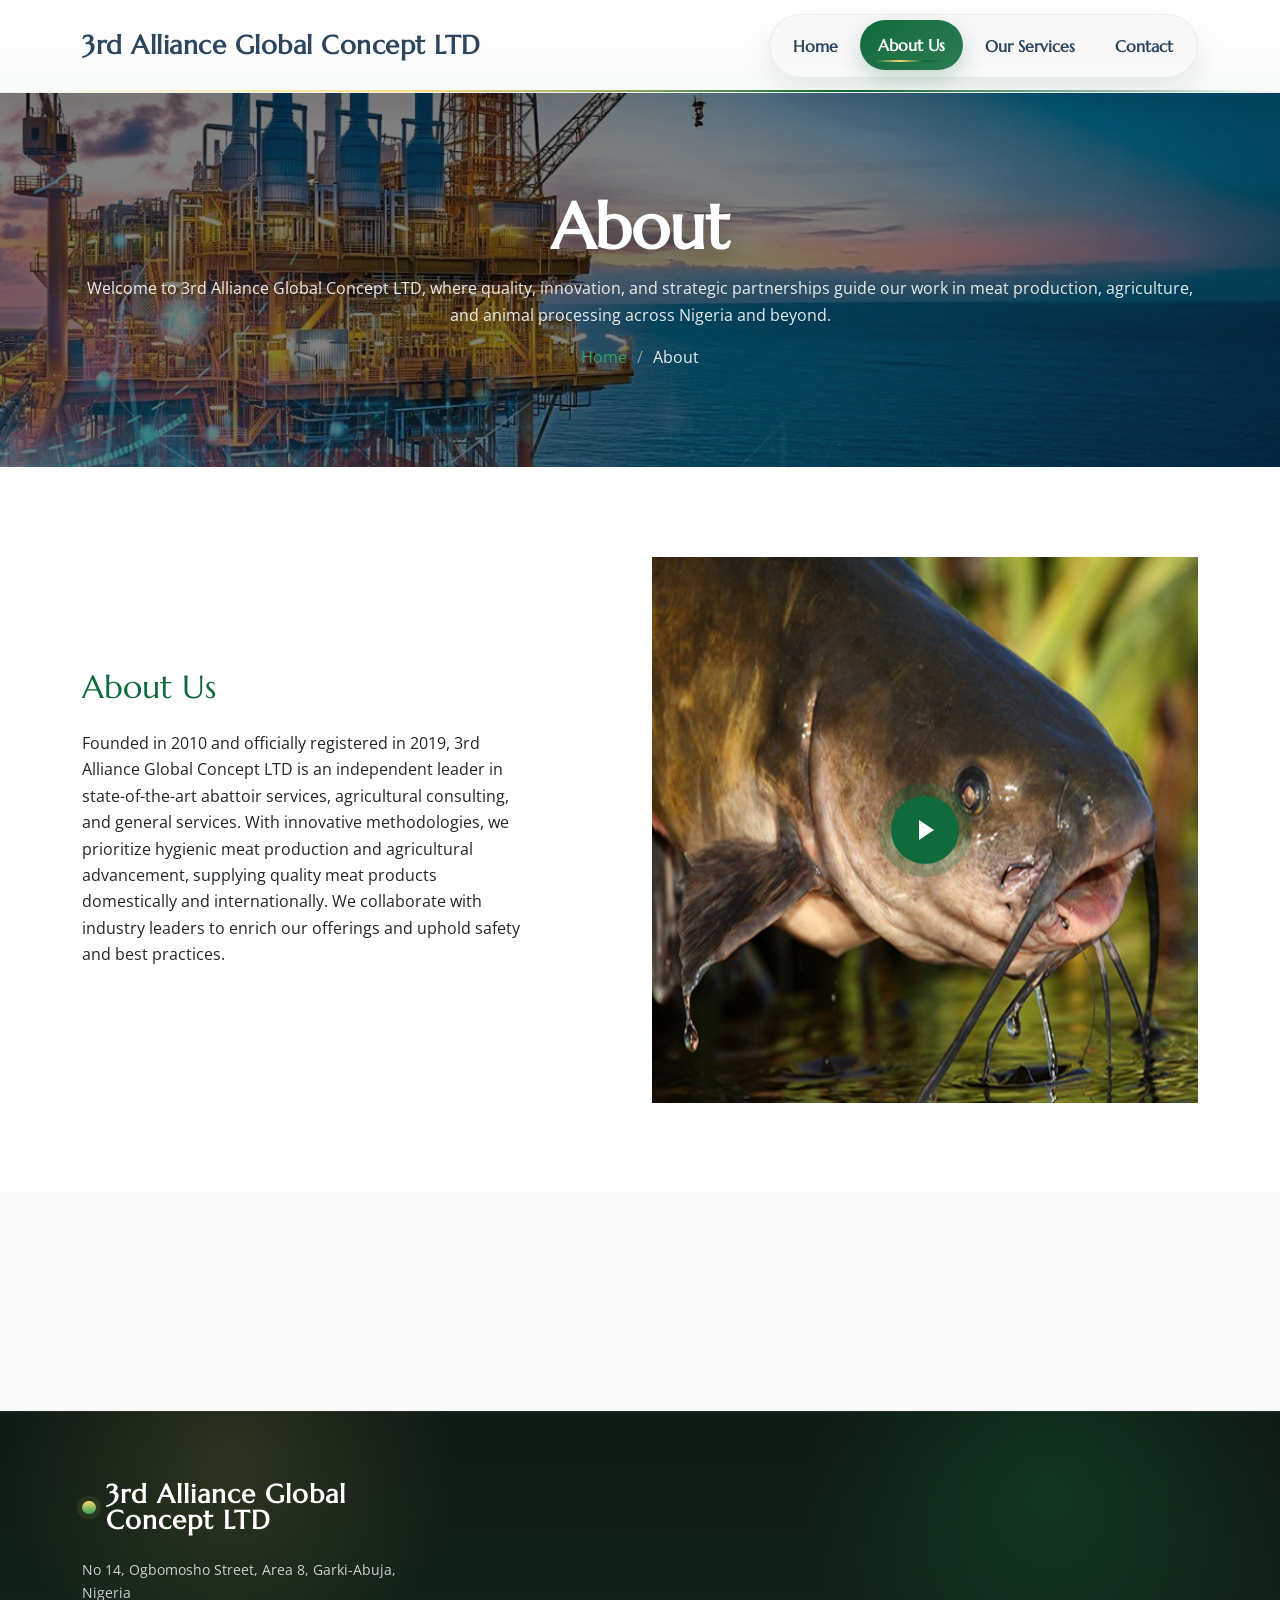
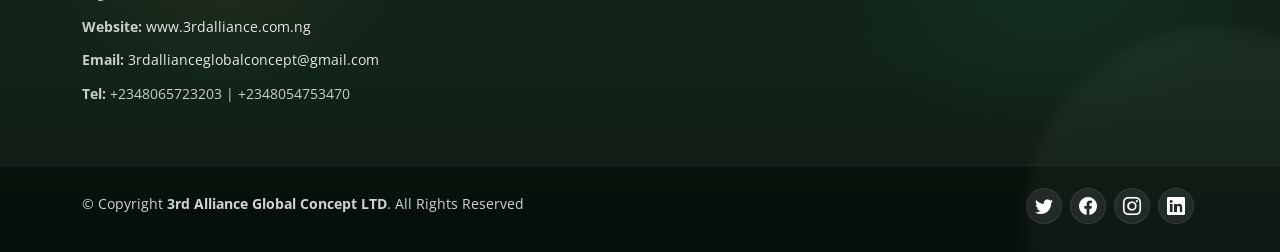
==== commit 2363db8e: "Fix desktop nav active state" ====
--- a/about.html
+++ b/about.html
@@ -41,9 +41,16 @@
       </a>
 
       <nav id="navmenu" class="navmenu">
+        <button type="button" class="mobile-nav-close d-xl-none" aria-label="Close navigation">
+          <i class="bi bi-x-lg"></i>
+        </button>
+        <div class="mobile-nav-brand d-xl-none">
+          <span>3rd Alliance Global Concept LTD</span>
+          <small>Industrial services and processing</small>
+        </div>
         <ul>
-          <li><a href="index.html" class="active">Home</a></li>
-          <li><a href="about.html">About Us</a></li>
+          <li><a href="index.html">Home</a></li>
+          <li><a href="about.html" class="active">About Us</a></li>
           <li><a href="services.html">Our Services</a></li>
          
           <li><a href="contact.html">Contact</a></li>
--- a/assets/css/main.css
+++ b/assets/css/main.css
@@ -243,7 +243,7 @@
   -webkit-backdrop-filter: blur(18px);
   padding: 14px 0;
   transition: box-shadow 0.3s ease, background-color 0.3s ease, transform 0.3s ease;
-  z-index: 997;
+  z-index: 10020;
   position: sticky;
   top: 0;
   border-bottom: 1px solid rgba(15, 106, 60, 0.08);
@@ -277,6 +277,10 @@
   color: var(--heading-color);
   letter-spacing: 0.02em;
   line-height: 1.05;
+}
+
+.navmenu .mobile-nav-close {
+  display: none;
 }
 
 .scrolled .header {
@@ -452,6 +456,55 @@
     border: 1px solid rgba(15, 106, 60, 0.08);
   }
 
+  .navmenu .mobile-nav-close {
+    display: none;
+    place-items: center;
+    width: 46px;
+    height: 46px;
+    position: absolute;
+    top: 16px;
+    right: 16px;
+    border: 1px solid rgba(15, 106, 60, 0.12);
+    border-radius: 50%;
+    background: rgba(15, 106, 60, 0.08);
+    color: var(--heading-color);
+    font-size: 1.15rem;
+    z-index: 10001;
+    box-shadow: 0 10px 20px rgba(7, 20, 11, 0.08);
+  }
+
+  .navmenu .mobile-nav-brand {
+    display: none;
+    position: relative;
+    z-index: 10001;
+    padding: 0.65rem 5.5rem 0.95rem 1.1rem;
+    margin: 0.6rem 0.65rem 0.5rem;
+    border-radius: 20px;
+    background:
+      radial-gradient(circle at 18% 18%, rgba(255, 213, 106, 0.16), transparent 35%),
+      linear-gradient(135deg, rgba(15, 106, 60, 0.1), rgba(255, 255, 255, 0.94));
+    border: 1px solid rgba(15, 106, 60, 0.08);
+    box-shadow: inset 0 1px 0 rgba(255, 255, 255, 0.72);
+  }
+
+  .navmenu .mobile-nav-brand span {
+    display: block;
+    font-family: var(--heading-font);
+    font-weight: 700;
+    font-size: 1rem;
+    line-height: 1.2;
+    color: var(--heading-color);
+  }
+
+  .navmenu .mobile-nav-brand small {
+    display: block;
+    margin-top: 0.25rem;
+    color: color-mix(in srgb, var(--default-color), transparent 22%);
+    font-size: 0.78rem;
+    letter-spacing: 0.08em;
+    text-transform: uppercase;
+  }
+
   .navmenu {
     padding: 0;
     z-index: 9997;
@@ -461,7 +514,7 @@
     display: none;
     list-style: none;
     position: absolute;
-    inset: 72px 16px 16px 16px;
+    inset: 0;
     padding: 12px 0;
     margin: 0;
     border-radius: 24px;
@@ -476,11 +529,11 @@
 
   .navmenu a,
   .navmenu a:focus {
-    color: var(--nav-dropdown-color);
-    padding: 12px 20px;
+    color: #163322;
+    padding: 14px 20px;
     font-family: var(--nav-font);
     font-size: 17px;
-    font-weight: 500;
+    font-weight: 600;
     display: flex;
     align-items: center;
     justify-content: space-between;
@@ -512,7 +565,8 @@
   .navmenu a:hover,
   .navmenu .active,
   .navmenu .active:focus {
-    color: var(--nav-dropdown-hover-color);
+    color: var(--accent-color);
+    background: rgba(15, 106, 60, 0.08);
   }
 
   .navmenu .active i,
@@ -547,6 +601,19 @@
     overflow: hidden;
   }
 
+  .mobile-nav-active #header {
+    position: fixed;
+    inset: 0;
+    z-index: 2147483640;
+    overflow: hidden;
+  }
+
+  .mobile-nav-active #header .container-fluid {
+    position: relative;
+    z-index: 2;
+    height: 100%;
+  }
+
   .mobile-nav-active .mobile-nav-toggle {
     color: #fff;
     position: absolute;
@@ -561,6 +628,7 @@
     position: fixed;
     overflow: hidden;
     inset: 0;
+    z-index: 2147483641;
     background: rgba(7, 20, 11, 0.58);
     transition: 0.3s;
     backdrop-filter: blur(8px);
@@ -568,7 +636,44 @@
   }
 
   .mobile-nav-active .navmenu>ul {
+    display: flex;
+    flex-direction: column;
+    gap: 0.25rem;
+    position: fixed;
+    top: 12px;
+    left: 12px;
+    right: 12px;
+    bottom: 12px;
+    width: auto;
+    max-height: calc(100vh - 24px);
+    overflow-y: auto;
+    z-index: 2147483642;
+    padding: 104px 0 16px;
+  }
+
+  .mobile-nav-active .navmenu .mobile-nav-close {
+    display: grid;
+    z-index: 2147483644;
+  }
+
+  .mobile-nav-active .navmenu .mobile-nav-brand {
     display: block;
+  }
+
+  .mobile-nav-active .navmenu>ul > li {
+    width: 100%;
+  }
+
+  .mobile-nav-active .navmenu>ul > li > a {
+    width: 100%;
+  }
+
+  .mobile-nav-active .navmenu .mobile-nav-brand {
+    position: fixed;
+    z-index: 2147483643;
+    top: 20px;
+    left: 20px;
+    right: 72px;
   }
 }
 
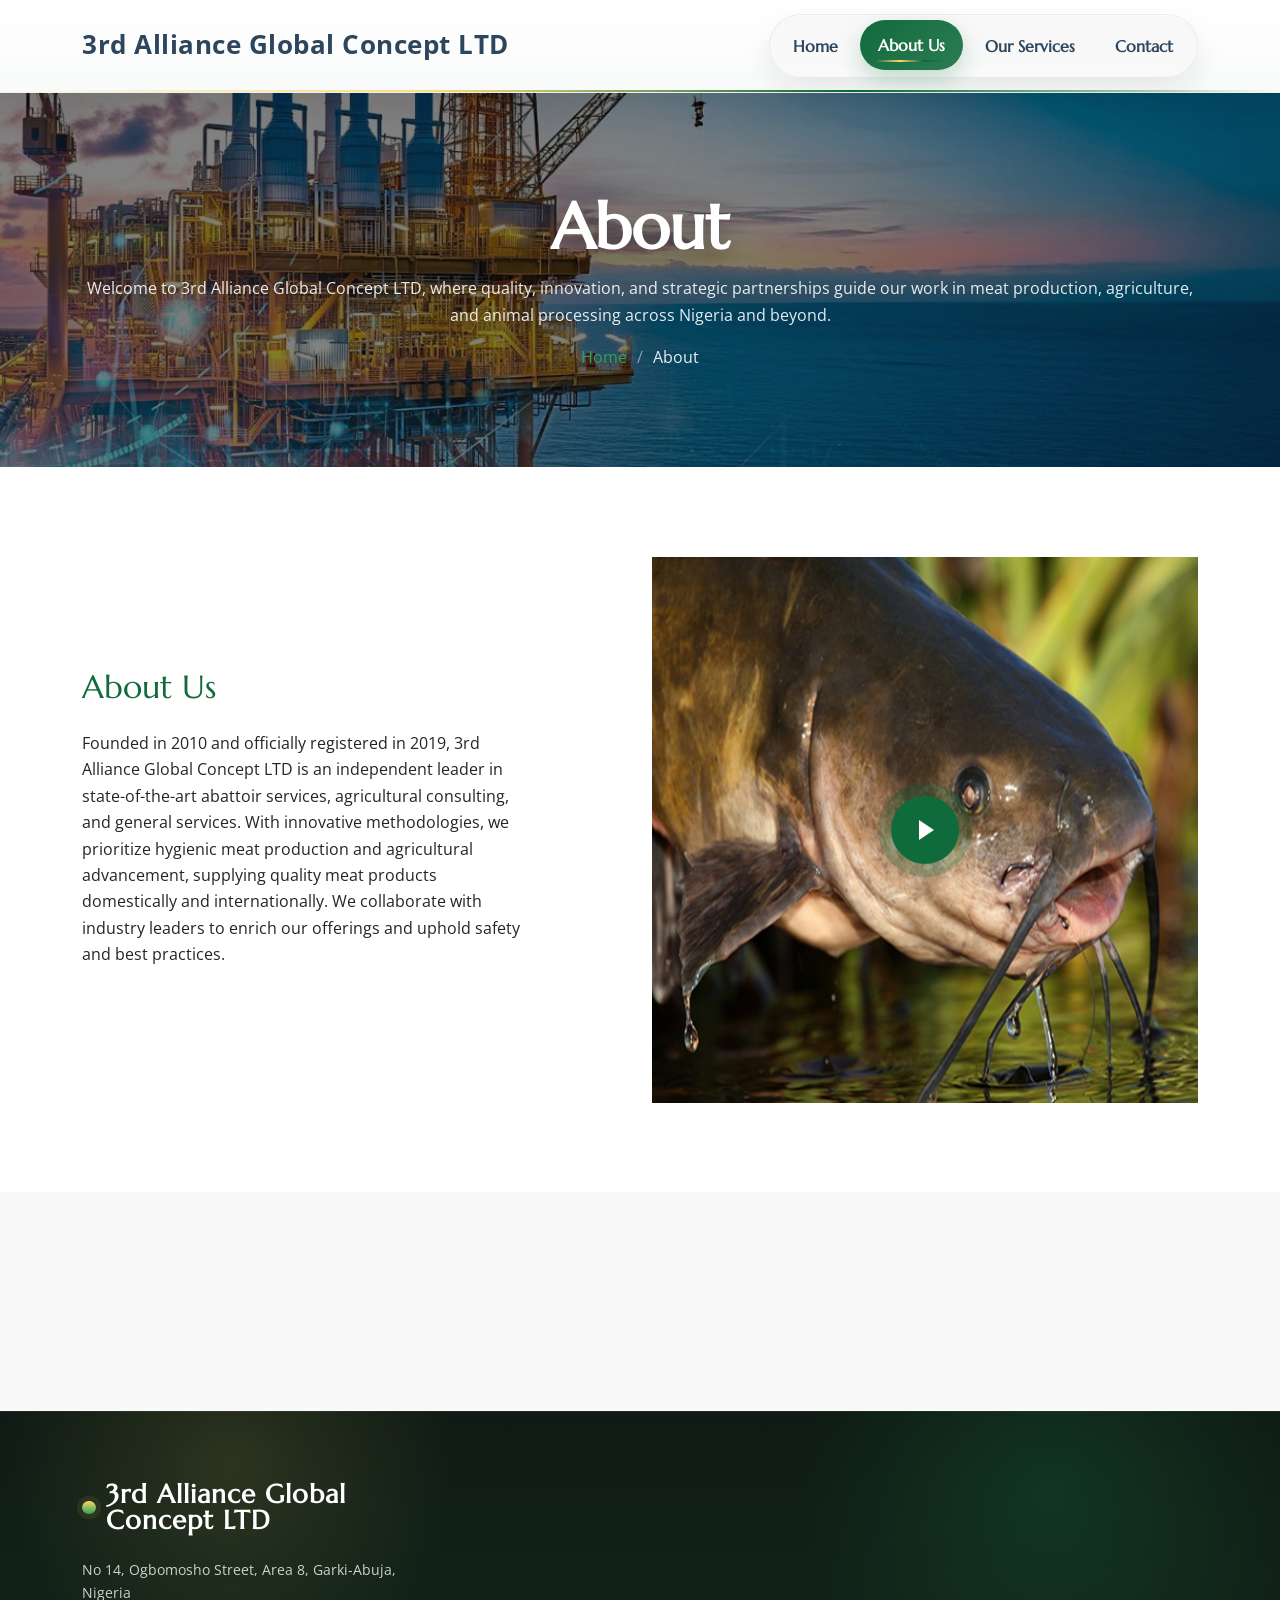
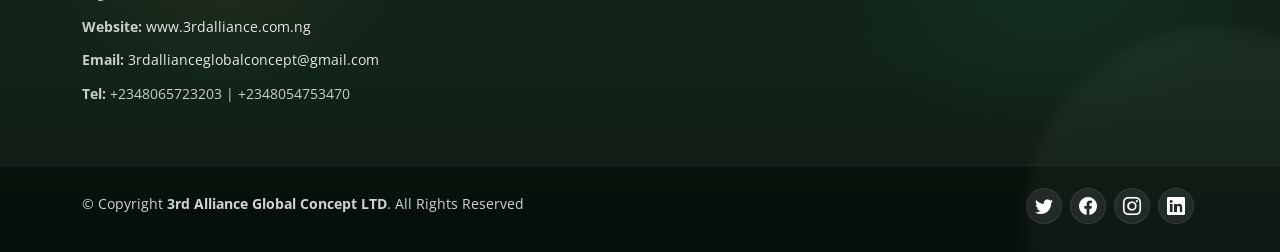
==== commit 07ce92cd: "Refine SEO and brand favicon" ====
--- a/about.html
+++ b/about.html
@@ -4,13 +4,27 @@
 <head>
   <meta charset="utf-8">
   <meta content="width=device-width, initial-scale=1.0" name="viewport">
-  <title>About - 3rd Alliance Global Concept LTD</title>
-  <meta name="description" content="Learn about 3rd Alliance Global Concept LTD, a Nigerian company focused on meat production, agriculture, and industrial partnerships.">
-  <meta name="keywords" content="about 3rd Alliance Global Concept LTD, meat production, agriculture, Nigeria">
+  <title>About Us | Meat Production and Industrial Partnerships in Abuja | 3rd Alliance Global Concept LTD</title>
+  <meta name="description" content="Learn about 3rd Alliance Global Concept LTD and our work in meat production, processing, agriculture, and industrial partnerships in Abuja, Nigeria.">
+  <meta name="keywords" content="about 3rd Alliance Global Concept LTD, meat production Abuja, industrial partnerships Nigeria, processing company">
+  <meta name="robots" content="index,follow,max-image-preview:large,max-snippet:-1,max-video-preview:-1">
+  <link rel="canonical" href="https://www.3rdalliance.com.ng/about.html">
+  <meta property="og:locale" content="en_NG">
+  <meta property="og:site_name" content="3rd Alliance Global Concept LTD">
+  <meta property="og:type" content="website">
+  <meta property="og:title" content="About Us | Meat Production and Industrial Partnerships in Abuja | 3rd Alliance Global Concept LTD">
+  <meta property="og:description" content="Learn about 3rd Alliance Global Concept LTD and our work in meat production, processing, agriculture, and industrial partnerships in Abuja, Nigeria.">
+  <meta property="og:url" content="https://www.3rdalliance.com.ng/about.html">
+  <meta property="og:image" content="https://www.3rdalliance.com.ng/assets/img/services-images.jpg">
+  <meta name="twitter:card" content="summary_large_image">
+  <meta name="twitter:title" content="About Us | Meat Production and Industrial Partnerships in Abuja | 3rd Alliance Global Concept LTD">
+  <meta name="twitter:description" content="Learn about 3rd Alliance Global Concept LTD and our work in meat production, processing, agriculture, and industrial partnerships in Abuja, Nigeria.">
+  <meta name="twitter:image" content="https://www.3rdalliance.com.ng/assets/img/services-images.jpg">
+  <meta name="theme-color" content="#0f6a3c">
 
   <!-- Favicons -->
-  <link href="assets/img/favicon.png" rel="icon">
-  <link href="assets/img/apple-touch-icon.png" rel="apple-touch-icon">
+  <link href="assets/img/favicon.png?v=20260721" rel="icon">
+  <link href="assets/img/apple-touch-icon.png?v=20260721" rel="apple-touch-icon">
 
   <!-- Fonts -->
   <link href="https://fonts.googleapis.com" rel="preconnect">
@@ -37,7 +51,7 @@
       <a href="index.html" class="logo d-flex align-items-center">
         <!-- Uncomment the line below if you also wish to use an image logo -->
         <!-- <img src="assets/img/logo.png" alt="AgriCulture"> -->
-        <h1 class="sitename"> 3rd Alliance Global Concept LTD</h1> 
+        <span class="sitename">3rd Alliance Global Concept LTD</span>
       </a>
 
       <nav id="navmenu" class="navmenu">
--- a/assets/css/main.css
+++ b/assets/css/main.css
@@ -270,7 +270,7 @@
   margin-right: 8px;
 }
 
-.header .logo h1 {
+.header .logo .sitename {
   font-size: clamp(1.2rem, 2vw, 1.8rem);
   margin: 0;
   font-weight: 700;
@@ -1101,7 +1101,7 @@
   color: var(--accent-color);
 }
 
-.intro-band h2 {
+.intro-band h1 {
   font-size: clamp(2rem, 4.5vw, 3.8rem);
   line-height: 1.05;
   margin: 0.75rem 0 1rem;
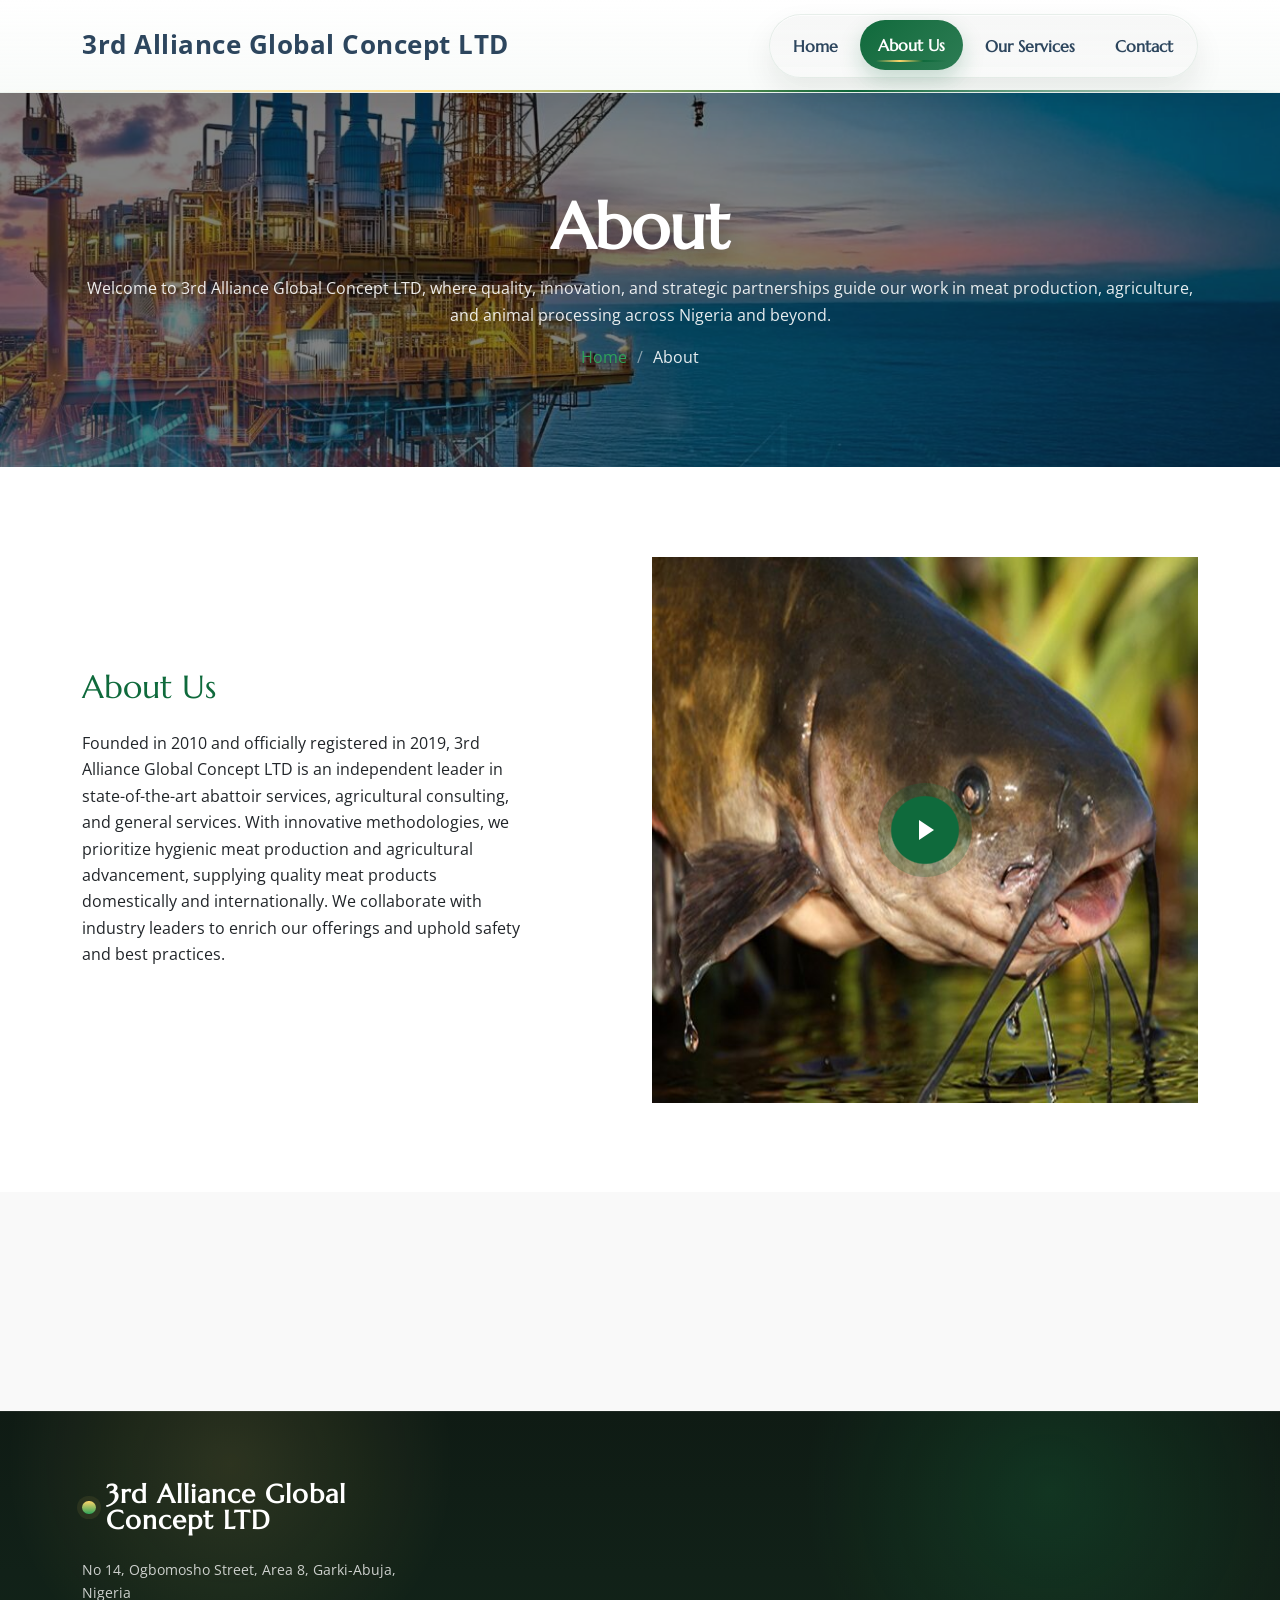
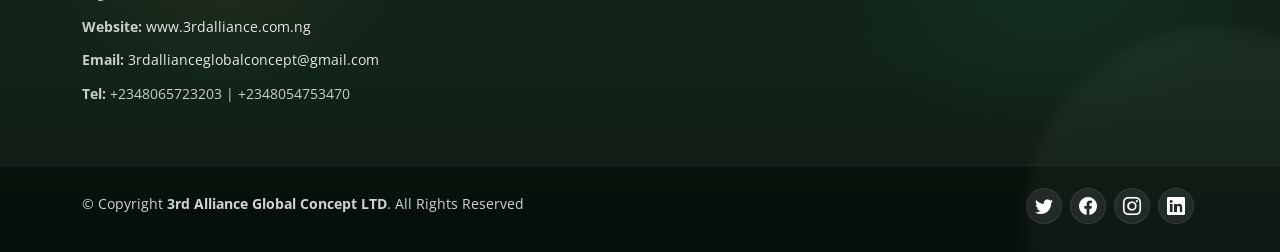
==== commit a7f86325: "Improve site performance" ====
--- a/about.html
+++ b/about.html
@@ -29,13 +29,12 @@
   <!-- Fonts -->
   <link href="https://fonts.googleapis.com" rel="preconnect">
   <link href="https://fonts.gstatic.com" rel="preconnect" crossorigin>
-  <link href="https://fonts.googleapis.com/css2?family=Open+Sans:ital,wght@0,300;0,400;0,500;0,600;0,700;0,800;1,300;1,400;1,500;1,600;1,700;1,800&family=Marcellus:wght@400&display=swap" rel="stylesheet">
+  <link href="https://fonts.googleapis.com/css2?family=Open+Sans:wght@300;400;500;600;700&family=Marcellus:wght@400&display=swap" rel="stylesheet">
 
   <!-- Vendor CSS Files -->
   <link href="assets/vendor/bootstrap/css/bootstrap.min.css" rel="stylesheet">
   <link href="assets/vendor/bootstrap-icons/bootstrap-icons.css" rel="stylesheet">
   <link href="assets/vendor/aos/aos.css" rel="stylesheet">
-  <link href="assets/vendor/swiper/swiper-bundle.min.css" rel="stylesheet">
   <link href="assets/vendor/glightbox/css/glightbox.min.css" rel="stylesheet">
 
   <!-- Main CSS File -->
@@ -187,14 +186,11 @@
   <div id="preloader"></div>
 
   <!-- Vendor JS Files -->
-  <script src="assets/vendor/bootstrap/js/bootstrap.bundle.min.js"></script>
-  <script src="assets/vendor/php-email-form/validate.js"></script>
-  <script src="assets/vendor/aos/aos.js"></script>
-  <script src="assets/vendor/swiper/swiper-bundle.min.js"></script>
-  <script src="assets/vendor/glightbox/js/glightbox.min.js"></script>
+  <script src="assets/vendor/aos/aos.js" defer></script>
+  <script src="assets/vendor/glightbox/js/glightbox.min.js" defer></script>
 
   <!-- Main JS File -->
-  <script src="assets/js/main.js"></script>
+  <script src="assets/js/main.js" defer></script>
 
 </body>
 
--- a/assets/css/main.css
+++ b/assets/css/main.css
@@ -605,7 +605,7 @@
     position: fixed;
     inset: 0;
     z-index: 2147483640;
-    overflow: hidden;
+    overflow: visible;
   }
 
   .mobile-nav-active #header .container-fluid {
@@ -626,29 +626,37 @@
 
   .mobile-nav-active .navmenu {
     position: fixed;
-    overflow: hidden;
+    display: block;
+    overflow: visible;
     inset: 0;
     z-index: 2147483641;
-    background: rgba(7, 20, 11, 0.58);
+    background:
+      radial-gradient(circle at top left, rgba(255, 213, 106, 0.12), transparent 32%),
+      linear-gradient(180deg, rgba(7, 20, 11, 0.72), rgba(7, 20, 11, 0.82));
     transition: 0.3s;
-    backdrop-filter: blur(8px);
-    -webkit-backdrop-filter: blur(8px);
+    transform: translateZ(0);
+    isolation: isolate;
   }
 
   .mobile-nav-active .navmenu>ul {
     display: flex;
     flex-direction: column;
     gap: 0.25rem;
-    position: fixed;
-    top: 12px;
-    left: 12px;
-    right: 12px;
-    bottom: 12px;
-    width: auto;
-    max-height: calc(100vh - 24px);
+    position: relative;
+    inset: auto;
+    width: calc(100vw - 24px);
+    max-width: 460px;
+    height: calc(100dvh - 24px);
+    max-height: calc(100dvh - 24px);
+    margin: 12px auto;
     overflow-y: auto;
     z-index: 2147483642;
     padding: 104px 0 16px;
+    border: 1px solid rgba(15, 106, 60, 0.08);
+    box-shadow: 0px 24px 50px rgba(7, 20, 11, 0.18);
+    background:
+      linear-gradient(180deg, rgba(255, 255, 255, 0.98), rgba(246, 249, 247, 0.96));
+    border-radius: 24px;
   }
 
   .mobile-nav-active .navmenu .mobile-nav-close {
@@ -669,11 +677,11 @@
   }
 
   .mobile-nav-active .navmenu .mobile-nav-brand {
-    position: fixed;
+    position: absolute;
     z-index: 2147483643;
-    top: 20px;
-    left: 20px;
-    right: 72px;
+    top: 16px;
+    left: 16px;
+    right: 68px;
   }
 }
 
